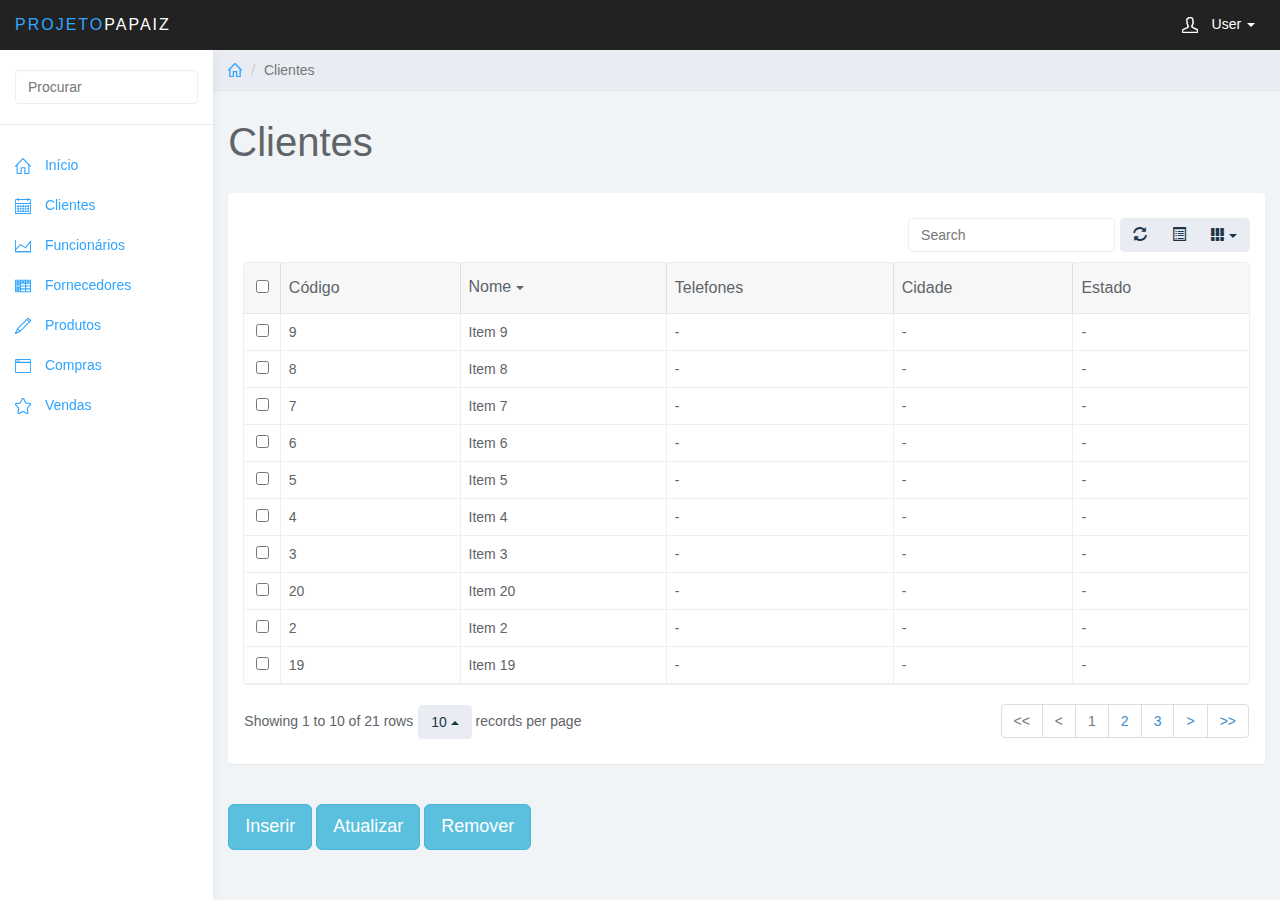
==== clientes.htm @ adccce1f "Primeiro commit: página de clientes sendo construída" ====
﻿<!DOCTYPE html>
<html>
<head>
<meta charset="utf-8">
<meta name="viewport" content="width=device-width, initial-scale=1">
<title>Lumino - Tables</title>

<link href="css/bootstrap.min.css" rel="stylesheet">
<link href="css/datepicker3.css" rel="stylesheet">
<link href="css/bootstrap-table.css" rel="stylesheet">
<link href="css/styles.css" rel="stylesheet">

<!--Icons-->
<script src="js/lumino.glyphs.js"></script>

<!--[if lt IE 9]>
<script src="js/html5shiv.js"></script>
<script src="js/respond.min.js"></script>
<![endif]-->

</head>

<body>
	<nav class="navbar navbar-inverse navbar-fixed-top" role="navigation">
		<div class="container-fluid">
			<div class="navbar-header">
				<button type="button" class="navbar-toggle collapsed" data-toggle="collapse" data-target="#sidebar-collapse">
					<span class="sr-only">Toggle navigation</span>
					<span class="icon-bar"></span>
					<span class="icon-bar"></span>
					<span class="icon-bar"></span>
				</button>
				<a class="navbar-brand" href="#"><span>PROJETO</span>Papaiz</a>
				<ul class="user-menu">
					<li class="dropdown pull-right">
						<a href="#" class="dropdown-toggle" data-toggle="dropdown"><svg class="glyph stroked male-user"><use xlink:href="#stroked-male-user"></use></svg> User <span class="caret"></span></a>
						<ul class="dropdown-menu" role="menu">
							<li><a href="#"><svg class="glyph stroked male-user"><use xlink:href="#stroked-male-user"></use></svg> Profile</a></li>
							<li><a href="#"><svg class="glyph stroked gear"><use xlink:href="#stroked-gear"></use></svg> Settings</a></li>
							<li><a href="#"><svg class="glyph stroked cancel"><use xlink:href="#stroked-cancel"></use></svg> Logout</a></li>
						</ul>
					</li>
				</ul>
			</div>
							
		</div><!-- /.container-fluid -->
	</nav>
		
	<div id="sidebar-collapse" class="col-sm-3 col-lg-2 sidebar">
		<form role="search">
			<div class="form-group">
				<input type="text" class="form-control" placeholder="Procurar">
			</div>
		</form>
		<ul class="nav menu">
			<li><a href="index.html"><svg class="glyph stroked home"><use xlink:href="#stroked-home"></use></svg> Início</a></li>
			<li><a class="active" href="clientes.html"><svg class="glyph stroked calendar"><use xlink:href="#stroked-calendar"></use></svg> Clientes</a></li>
			<li><a href="funcionarios.html"><svg class="glyph stroked line-graph"><use xlink:href="#stroked-line-graph"></use></svg> Funcionários</a></li>
			<li><a href="fornecedores.html"><svg class="glyph stroked table"><use xlink:href="#stroked-table"></use></svg> Fornecedores</a></li>
			<li><a href="produtos.html"><svg class="glyph stroked pencil"><use xlink:href="#stroked-pencil"></use></svg> Produtos</a></li>
			<li><a href="compras.html"><svg class="glyph stroked app-window"><use xlink:href="#stroked-app-window"></use></svg> Compras</a></li>
			<li><a href="vendas.html"><svg class="glyph stroked star"><use xlink:href="#stroked-star"></use></svg> Vendas</a></li>
		</ul>

	</div><!--/.sidebar-->
		
	<div class="col-sm-9 col-sm-offset-3 col-lg-10 col-lg-offset-2 main">			
		<div class="row">
			<ol class="breadcrumb">
				<li><a href="#"><svg class="glyph stroked home"><use xlink:href="#stroked-home"></use></svg></a></li>
				<li class="active">Clientes</li>
			</ol>
		</div><!--/.row-->
		
		<div class="row">
			<div class="col-lg-12">
				<h1 class="page-header">Clientes</h1>
			</div>
		</div><!--/.row-->
				
		
		<div class="row">
			<div class="col-lg-12">
				<div class="panel panel-default">
					<div class="panel-body">
						<table data-toggle="table" data-url="tables/data1.json"  data-show-refresh="true" data-show-toggle="true" data-show-columns="true" data-search="true" data-select-item-name="toolbar1" data-pagination="true" data-sort-name="name" data-sort-order="desc">
						    <thead>
						    <tr>
						        <th data-field="state" data-checkbox="true" >Item ID</th>
						        <th data-field="id" data-sortable="true">Código</th>
						        <th data-field="name"  data-sortable="true">Nome</th>
						        <th data-field="phones" data-sortable="true">Telefones</th>
						        <th data-field="city" data-sortable="true">Cidade</th>
						        <th data-field="state" data-sortable="true">Estado</th>
						    </tr>
						    </thead>
						</table>
					</div>
				</div>
			</div>
		</div><!--/.row-->
		<row class="container">
            <!-- Trigger the modal with a button -->
            <div style="width:auto;" class="row-lg-2">
                <button type="button" class="btn btn-info btn-lg" data-toggle="modal" data-target="#myModal1">Inserir</button>
                <button type="button" class="btn btn-info btn-lg" data-toggle="modal" data-target="#myModal2">Atualizar</button>
                <button type="button" class="btn btn-info btn-lg">Remover</button>
            </div>
            <div class="modal fade" id="myModal1" role="dialog">
                <div class="modal-dialog">
                    <!-- Modal content-->
                    <div class="modal-content">
                        <div class="modal-header">
                            <button type="button" class="close" data-dismiss="modal">&times;</button>
                            <h4 class="modal-title">Novo Cliente</h4>
                        </div>
                        <div class="modal-body">
                            <p>Inserir um cliente</p>
                        </div>
                        <div class="modal-footer">
                            <button type="button" class="btn btn-default" data-dismiss="modal">Cancelar</button>
                        </div>
                    </div>
                </div>
            </div>
            <!-- Modal -->
            <div class="modal fade" id="myModal2" role="dialog">
                <div class="modal-dialog">
                    <!-- Modal content-->
                    <div class="modal-content">
                        <div class="modal-header">
                            <button type="button" class="close" data-dismiss="modal">&times;</button>
                            <h4 class="modal-title">Atualizar Cliente</h4>
                        </div>
                        <div class="modal-body">
                            <p>Alterar os dados de um cliente</p>
                        </div>
                        <div class="modal-footer">
                            <button type="button" class="btn btn-default" data-dismiss="modal">Cancelar</button>
                        </div>
                    </div>
                </div>
            </div>  
        </row><!--/.row-->
						<script>
						    $(function () {
						        $('#hover, #striped, #condensed').click(function () {
						            var classes = 'table';
						
						            if ($('#hover').prop('checked')) {
						                classes += ' table-hover';
						            }
						            if ($('#condensed').prop('checked')) {
						                classes += ' table-condensed';
						            }
						            $('#table-style').bootstrapTable('destroy')
						                .bootstrapTable({
						                    classes: classes,
						                    striped: $('#striped').prop('checked')
						                });
						        });
						    });
						
						    function rowStyle(row, index) {
						        var classes = ['active', 'success', 'info', 'warning', 'danger'];
						
						        if (index % 2 === 0 && index / 2 < classes.length) {
						            return {
						                classes: classes[index / 2]
						            };
						        }
						        return {};
						    };
						    
						    $('tr').click(function() {
						        $(this).toggleClass('info');
						    });
						</script>
					</div>
				</div>
			</div>
		</div><!--/.row-->	
		
		
	</div><!--/.main-->

	<script src="js/jquery-1.11.1.min.js"></script>
	<script src="js/bootstrap.min.js"></script>
	<script src="js/chart.min.js"></script>
	<script src="js/chart-data.js"></script>
	<script src="js/easypiechart.js"></script>
	<script src="js/easypiechart-data.js"></script>
	<script src="js/bootstrap-datepicker.js"></script>
	<script src="js/bootstrap-table.js"></script>
	<script>
		!function ($) {
			$(document).on("click","ul.nav li.parent > a > span.icon", function(){		  
				$(this).find('em:first').toggleClass("glyphicon-minus");	  
			}); 
			$(".sidebar span.icon").find('em:first').addClass("glyphicon-plus");
		}(window.jQuery);

		$(window).on('resize', function () {
		  if ($(window).width() > 768) $('#sidebar-collapse').collapse('show')
		})
		$(window).on('resize', function () {
		  if ($(window).width() <= 767) $('#sidebar-collapse').collapse('hide')
		})
	</script>	
</body>

</html>
---- css/datepicker3.css ----
/*!
 * Datepicker for Bootstrap
 *
 * Copyright 2012 Stefan Petre
 * Improvements by Andrew Rowls
 * Licensed under the Apache License v2.0
 * http://www.apache.org/licenses/LICENSE-2.0
 *
 */
.datepicker {
  padding: 4px;
  border-radius: 4px;
  direction: ltr;
  /*.dow {
		border-top: 1px solid #ddd !important;
	}*/
}
.datepicker-inline {
  width: 220px;
}
.datepicker.datepicker-rtl {
  direction: rtl;
}
.datepicker.datepicker-rtl table tr td span {
  float: right;
}
.datepicker-dropdown {
  top: 0;
  left: 0;
}
.datepicker-dropdown:before {
  content: '';
  display: inline-block;
  border-left: 7px solid transparent;
  border-right: 7px solid transparent;
  border-bottom: 7px solid #ccc;
  border-top: 0;
  border-bottom-color: rgba(0, 0, 0, 0.2);
  position: absolute;
}
.datepicker-dropdown:after {
  content: '';
  display: inline-block;
  border-left: 6px solid transparent;
  border-right: 6px solid transparent;
  border-bottom: 6px solid #fff;
  border-top: 0;
  position: absolute;
}
.datepicker-dropdown.datepicker-orient-left:before {
  left: 6px;
}
.datepicker-dropdown.datepicker-orient-left:after {
  left: 7px;
}
.datepicker-dropdown.datepicker-orient-right:before {
  right: 6px;
}
.datepicker-dropdown.datepicker-orient-right:after {
  right: 7px;
}
.datepicker-dropdown.datepicker-orient-top:before {
  top: -7px;
}
.datepicker-dropdown.datepicker-orient-top:after {
  top: -6px;
}
.datepicker-dropdown.datepicker-orient-bottom:before {
  bottom: -7px;
  border-bottom: 0;
  border-top: 7px solid #999;
}
.datepicker-dropdown.datepicker-orient-bottom:after {
  bottom: -6px;
  border-bottom: 0;
  border-top: 6px solid #fff;
}
.datepicker > div {
  display: none;
}
.datepicker.days div.datepicker-days {
  display: block;
}
.datepicker.months div.datepicker-months {
  display: block;
}
.datepicker.years div.datepicker-years {
  display: block;
}
.datepicker table {
  margin: 0;
  -webkit-touch-callout: none;
  -webkit-user-select: none;
  -khtml-user-select: none;
  -moz-user-select: none;
  -ms-user-select: none;
  user-select: none;
}
.datepicker table tr td,
.datepicker table tr th {
  text-align: center;
  width: 30px;
  height: 30px;
  border-radius: 4px;
  border: none;
}
.table-striped .datepicker table tr td,
.table-striped .datepicker table tr th {
  background-color: transparent;
}
.datepicker table tr td.day:hover,
.datepicker table tr td.day.focused {
  background: #eeeeee;
  cursor: pointer;
}
.datepicker table tr td.old,
.datepicker table tr td.new {
  color: #999999;
}
.datepicker table tr td.disabled,
.datepicker table tr td.disabled:hover {
  background: none;
  color: #999999;
  cursor: default;
}
.datepicker table tr td.today,
.datepicker table tr td.today:hover,
.datepicker table tr td.today.disabled,
.datepicker table tr td.today.disabled:hover {
  color: #000000;
  background-color: #ffdb99;
  border-color: #ffb733;
}
.datepicker table tr td.today:hover,
.datepicker table tr td.today:hover:hover,
.datepicker table tr td.today.disabled:hover,
.datepicker table tr td.today.disabled:hover:hover,
.datepicker table tr td.today:focus,
.datepicker table tr td.today:hover:focus,
.datepicker table tr td.today.disabled:focus,
.datepicker table tr td.today.disabled:hover:focus,
.datepicker table tr td.today:active,
.datepicker table tr td.today:hover:active,
.datepicker table tr td.today.disabled:active,
.datepicker table tr td.today.disabled:hover:active,
.datepicker table tr td.today.active,
.datepicker table tr td.today:hover.active,
.datepicker table tr td.today.disabled.active,
.datepicker table tr td.today.disabled:hover.active,
.open .dropdown-toggle.datepicker table tr td.today,
.open .dropdown-toggle.datepicker table tr td.today:hover,
.open .dropdown-toggle.datepicker table tr td.today.disabled,
.open .dropdown-toggle.datepicker table tr td.today.disabled:hover {
  color: #000000;
  background-color: #ffcd70;
  border-color: #f59e00;
}
.datepicker table tr td.today:active,
.datepicker table tr td.today:hover:active,
.datepicker table tr td.today.disabled:active,
.datepicker table tr td.today.disabled:hover:active,
.datepicker table tr td.today.active,
.datepicker table tr td.today:hover.active,
.datepicker table tr td.today.disabled.active,
.datepicker table tr td.today.disabled:hover.active,
.open .dropdown-toggle.datepicker table tr td.today,
.open .dropdown-toggle.datepicker table tr td.today:hover,
.open .dropdown-toggle.datepicker table tr td.today.disabled,
.open .dropdown-toggle.datepicker table tr td.today.disabled:hover {
  background-image: none;
}
.datepicker table tr td.today.disabled,
.datepicker table tr td.today:hover.disabled,
.datepicker table tr td.today.disabled.disabled,
.datepicker table tr td.today.disabled:hover.disabled,
.datepicker table tr td.today[disabled],
.datepicker table tr td.today:hover[disabled],
.datepicker table tr td.today.disabled[disabled],
.datepicker table tr td.today.disabled:hover[disabled],
fieldset[disabled] .datepicker table tr td.today,
fieldset[disabled] .datepicker table tr td.today:hover,
fieldset[disabled] .datepicker table tr td.today.disabled,
fieldset[disabled] .datepicker table tr td.today.disabled:hover,
.datepicker table tr td.today.disabled:hover,
.datepicker table tr td.today:hover.disabled:hover,
.datepicker table tr td.today.disabled.disabled:hover,
.datepicker table tr td.today.disabled:hover.disabled:hover,
.datepicker table tr td.today[disabled]:hover,
.datepicker table tr td.today:hover[disabled]:hover,
.datepicker table tr td.today.disabled[disabled]:hover,
.datepicker table tr td.today.disabled:hover[disabled]:hover,
fieldset[disabled] .datepicker table tr td.today:hover,
fieldset[disabled] .datepicker table tr td.today:hover:hover,
fieldset[disabled] .datepicker table tr td.today.disabled:hover,
fieldset[disabled] .datepicker table tr td.today.disabled:hover:hover,
.datepicker table tr td.today.disabled:focus,
.datepicker table tr td.today:hover.disabled:focus,
.datepicker table tr td.today.disabled.disabled:focus,
.datepicker table tr td.today.disabled:hover.disabled:focus,
.datepicker table tr td.today[disabled]:focus,
.datepicker table tr td.today:hover[disabled]:focus,
.datepicker table tr td.today.disabled[disabled]:focus,
.datepicker table tr td.today.disabled:hover[disabled]:focus,
fieldset[disabled] .datepicker table tr td.today:focus,
fieldset[disabled] .datepicker table tr td.today:hover:focus,
fieldset[disabled] .datepicker table tr td.today.disabled:focus,
fieldset[disabled] .datepicker table tr td.today.disabled:hover:focus,
.datepicker table tr td.today.disabled:active,
.datepicker table tr td.today:hover.disabled:active,
.datepicker table tr td.today.disabled.disabled:active,
.datepicker table tr td.today.disabled:hover.disabled:active,
.datepicker table tr td.today[disabled]:active,
.datepicker table tr td.today:hover[disabled]:active,
.datepicker table tr td.today.disabled[disabled]:active,
.datepicker table tr td.today.disabled:hover[disabled]:active,
fieldset[disabled] .datepicker table tr td.today:active,
fieldset[disabled] .datepicker table tr td.today:hover:active,
fieldset[disabled] .datepicker table tr td.today.disabled:active,
fieldset[disabled] .datepicker table tr td.today.disabled:hover:active,
.datepicker table tr td.today.disabled.active,
.datepicker table tr td.today:hover.disabled.active,
.datepicker table tr td.today.disabled.disabled.active,
.datepicker table tr td.today.disabled:hover.disabled.active,
.datepicker table tr td.today[disabled].active,
.datepicker table tr td.today:hover[disabled].active,
.datepicker table tr td.today.disabled[disabled].active,
.datepicker table tr td.today.disabled:hover[disabled].active,
fieldset[disabled] .datepicker table tr td.today.active,
fieldset[disabled] .datepicker table tr td.today:hover.active,
fieldset[disabled] .datepicker table tr td.today.disabled.active,
fieldset[disabled] .datepicker table tr td.today.disabled:hover.active {
  background-color: #ffdb99;
  border-color: #ffb733;
}
.datepicker table tr td.today:hover:hover {
  color: #000;
}
.datepicker table tr td.today.active:hover {
  color: #fff;
}
.datepicker table tr td.range,
.datepicker table tr td.range:hover,
.datepicker table tr td.range.disabled,
.datepicker table tr td.range.disabled:hover {
  background: #eeeeee;
  border-radius: 0;
}
.datepicker table tr td.range.today,
.datepicker table tr td.range.today:hover,
.datepicker table tr td.range.today.disabled,
.datepicker table tr td.range.today.disabled:hover {
  color: #000000;
  background-color: #f7ca77;
  border-color: #f1a417;
  border-radius: 0;
}
.datepicker table tr td.range.today:hover,
.datepicker table tr td.range.today:hover:hover,
.datepicker table tr td.range.today.disabled:hover,
.datepicker table tr td.range.today.disabled:hover:hover,
.datepicker table tr td.range.today:focus,
.datepicker table tr td.range.today:hover:focus,
.datepicker table tr td.range.today.disabled:focus,
.datepicker table tr td.range.today.disabled:hover:focus,
.datepicker table tr td.range.today:active,
.datepicker table tr td.range.today:hover:active,
.datepicker table tr td.range.today.disabled:active,
.datepicker table tr td.range.today.disabled:hover:active,
.datepicker table tr td.range.today.active,
.datepicker table tr td.range.today:hover.active,
.datepicker table tr td.range.today.disabled.active,
.datepicker table tr td.range.today.disabled:hover.active,
.open .dropdown-toggle.datepicker table tr td.range.today,
.open .dropdown-toggle.datepicker table tr td.range.today:hover,
.open .dropdown-toggle.datepicker table tr td.range.today.disabled,
.open .dropdown-toggle.datepicker table tr td.range.today.disabled:hover {
  color: #000000;
  background-color: #f4bb51;
  border-color: #bf800c;
}
.datepicker table tr td.range.today:active,
.datepicker table tr td.range.today:hover:active,
.datepicker table tr td.range.today.disabled:active,
.datepicker table tr td.range.today.disabled:hover:active,
.datepicker table tr td.range.today.active,
.datepicker table tr td.range.today:hover.active,
.datepicker table tr td.range.today.disabled.active,
.datepicker table tr td.range.today.disabled:hover.active,
.open .dropdown-toggle.datepicker table tr td.range.today,
.open .dropdown-toggle.datepicker table tr td.range.today:hover,
.open .dropdown-toggle.datepicker table tr td.range.today.disabled,
.open .dropdown-toggle.datepicker table tr td.range.today.disabled:hover {
  background-image: none;
}
.datepicker table tr td.range.today.disabled,
.datepicker table tr td.range.today:hover.disabled,
.datepicker table tr td.range.today.disabled.disabled,
.datepicker table tr td.range.today.disabled:hover.disabled,
.datepicker table tr td.range.today[disabled],
.datepicker table tr td.range.today:hover[disabled],
.datepicker table tr td.range.today.disabled[disabled],
.datepicker table tr td.range.today.disabled:hover[disabled],
fieldset[disabled] .datepicker table tr td.range.today,
fieldset[disabled] .datepicker table tr td.range.today:hover,
fieldset[disabled] .datepicker table tr td.range.today.disabled,
fieldset[disabled] .datepicker table tr td.range.today.disabled:hover,
.datepicker table tr td.range.today.disabled:hover,
.datepicker table tr td.range.today:hover.disabled:hover,
.datepicker table tr td.range.today.disabled.disabled:hover,
.datepicker table tr td.range.today.disabled:hover.disabled:hover,
.datepicker table tr td.range.today[disabled]:hover,
.datepicker table tr td.range.today:hover[disabled]:hover,
.datepicker table tr td.range.today.disabled[disabled]:hover,
.datepicker table tr td.range.today.disabled:hover[disabled]:hover,
fieldset[disabled] .datepicker table tr td.range.today:hover,
fieldset[disabled] .datepicker table tr td.range.today:hover:hover,
fieldset[disabled] .datepicker table tr td.range.today.disabled:hover,
fieldset[disabled] .datepicker table tr td.range.today.disabled:hover:hover,
.datepicker table tr td.range.today.disabled:focus,
.datepicker table tr td.range.today:hover.disabled:focus,
.datepicker table tr td.range.today.disabled.disabled:focus,
.datepicker table tr td.range.today.disabled:hover.disabled:focus,
.datepicker table tr td.range.today[disabled]:focus,
.datepicker table tr td.range.today:hover[disabled]:focus,
.datepicker table tr td.range.today.disabled[disabled]:focus,
.datepicker table tr td.range.today.disabled:hover[disabled]:focus,
fieldset[disabled] .datepicker table tr td.range.today:focus,
fieldset[disabled] .datepicker table tr td.range.today:hover:focus,
fieldset[disabled] .datepicker table tr td.range.today.disabled:focus,
fieldset[disabled] .datepicker table tr td.range.today.disabled:hover:focus,
.datepicker table tr td.range.today.disabled:active,
.datepicker table tr td.range.today:hover.disabled:active,
.datepicker table tr td.range.today.disabled.disabled:active,
.datepicker table tr td.range.today.disabled:hover.disabled:active,
.datepicker table tr td.range.today[disabled]:active,
.datepicker table tr td.range.today:hover[disabled]:active,
.datepicker table tr td.range.today.disabled[disabled]:active,
.datepicker table tr td.range.today.disabled:hover[disabled]:active,
fieldset[disabled] .datepicker table tr td.range.today:active,
fieldset[disabled] .datepicker table tr td.range.today:hover:active,
fieldset[disabled] .datepicker table tr td.range.today.disabled:active,
fieldset[disabled] .datepicker table tr td.range.today.disabled:hover:active,
.datepicker table tr td.range.today.disabled.active,
.datepicker table tr td.range.today:hover.disabled.active,
.datepicker table tr td.range.today.disabled.disabled.active,
.datepicker table tr td.range.today.disabled:hover.disabled.active,
.datepicker table tr td.range.today[disabled].active,
.datepicker table tr td.range.today:hover[disabled].active,
.datepicker table tr td.range.today.disabled[disabled].active,
.datepicker table tr td.range.today.disabled:hover[disabled].active,
fieldset[disabled] .datepicker table tr td.range.today.active,
fieldset[disabled] .datepicker table tr td.range.today:hover.active,
fieldset[disabled] .datepicker table tr td.range.today.disabled.active,
fieldset[disabled] .datepicker table tr td.range.today.disabled:hover.active {
  background-color: #f7ca77;
  border-color: #f1a417;
}
.datepicker table tr td.selected,
.datepicker table tr td.selected:hover,
.datepicker table tr td.selected.disabled,
.datepicker table tr td.selected.disabled:hover {
  color: #ffffff;
  background-color: #999999;
  border-color: #555555;
  text-shadow: 0 -1px 0 rgba(0, 0, 0, 0.25);
}
.datepicker table tr td.selected:hover,
.datepicker table tr td.selected:hover:hover,
.datepicker table tr td.selected.disabled:hover,
.datepicker table tr td.selected.disabled:hover:hover,
.datepicker table tr td.selected:focus,
.datepicker table tr td.selected:hover:focus,
.datepicker table tr td.selected.disabled:focus,
.datepicker table tr td.selected.disabled:hover:focus,
.datepicker table tr td.selected:active,
.datepicker table tr td.selected:hover:active,
.datepicker table tr td.selected.disabled:active,
.datepicker table tr td.selected.disabled:hover:active,
.datepicker table tr td.selected.active,
.datepicker table tr td.selected:hover.active,
.datepicker table tr td.selected.disabled.active,
.datepicker table tr td.selected.disabled:hover.active,
.open .dropdown-toggle.datepicker table tr td.selected,
.open .dropdown-toggle.datepicker table tr td.selected:hover,
.open .dropdown-toggle.datepicker table tr td.selected.disabled,
.open .dropdown-toggle.datepicker table tr td.selected.disabled:hover {
  color: #ffffff;
  background-color: #858585;
  border-color: #373737;
}
.datepicker table tr td.selected:active,
.datepicker table tr td.selected:hover:active,
.datepicker table tr td.selected.disabled:active,
.datepicker table tr td.selected.disabled:hover:active,
.datepicker table tr td.selected.active,
.datepicker table tr td.selected:hover.active,
.datepicker table tr td.selected.disabled.active,
.datepicker table tr td.selected.disabled:hover.active,
.open .dropdown-toggle.datepicker table tr td.selected,
.open .dropdown-toggle.datepicker table tr td.selected:hover,
.open .dropdown-toggle.datepicker table tr td.selected.disabled,
.open .dropdown-toggle.datepicker table tr td.selected.disabled:hover {
  background-image: none;
}
.datepicker table tr td.selected.disabled,
.datepicker table tr td.selected:hover.disabled,
.datepicker table tr td.selected.disabled.disabled,
.datepicker table tr td.selected.disabled:hover.disabled,
.datepicker table tr td.selected[disabled],
.datepicker table tr td.selected:hover[disabled],
.datepicker table tr td.selected.disabled[disabled],
.datepicker table tr td.selected.disabled:hover[disabled],
fieldset[disabled] .datepicker table tr td.selected,
fieldset[disabled] .datepicker table tr td.selected:hover,
fieldset[disabled] .datepicker table tr td.selected.disabled,
fieldset[disabled] .datepicker table tr td.selected.disabled:hover,
.datepicker table tr td.selected.disabled:hover,
.datepicker table tr td.selected:hover.disabled:hover,
.datepicker table tr td.selected.disabled.disabled:hover,
.datepicker table tr td.selected.disabled:hover.disabled:hover,
.datepicker table tr td.selected[disabled]:hover,
.datepicker table tr td.selected:hover[disabled]:hover,
.datepicker table tr td.selected.disabled[disabled]:hover,
.datepicker table tr td.selected.disabled:hover[disabled]:hover,
fieldset[disabled] .datepicker table tr td.selected:hover,
fieldset[disabled] .datepicker table tr td.selected:hover:hover,
fieldset[disabled] .datepicker table tr td.selected.disabled:hover,
fieldset[disabled] .datepicker table tr td.selected.disabled:hover:hover,
.datepicker table tr td.selected.disabled:focus,
.datepicker table tr td.selected:hover.disabled:focus,
.datepicker table tr td.selected.disabled.disabled:focus,
.datepicker table tr td.selected.disabled:hover.disabled:focus,
.datepicker table tr td.selected[disabled]:focus,
.datepicker table tr td.selected:hover[disabled]:focus,
.datepicker table tr td.selected.disabled[disabled]:focus,
.datepicker table tr td.selected.disabled:hover[disabled]:focus,
fieldset[disabled] .datepicker table tr td.selected:focus,
fieldset[disabled] .datepicker table tr td.selected:hover:focus,
fieldset[disabled] .datepicker table tr td.selected.disabled:focus,
fieldset[disabled] .datepicker table tr td.selected.disabled:hover:focus,
.datepicker table tr td.selected.disabled:active,
.datepicker table tr td.selected:hover.disabled:active,
.datepicker table tr td.selected.disabled.disabled:active,
.datepicker table tr td.selected.disabled:hover.disabled:active,
.datepicker table tr td.selected[disabled]:active,
.datepicker table tr td.selected:hover[disabled]:active,
.datepicker table tr td.selected.disabled[disabled]:active,
.datepicker table tr td.selected.disabled:hover[disabled]:active,
fieldset[disabled] .datepicker table tr td.selected:active,
fieldset[disabled] .datepicker table tr td.selected:hover:active,
fieldset[disabled] .datepicker table tr td.selected.disabled:active,
fieldset[disabled] .datepicker table tr td.selected.disabled:hover:active,
.datepicker table tr td.selected.disabled.active,
.datepicker table tr td.selected:hover.disabled.active,
.datepicker table tr td.selected.disabled.disabled.active,
.datepicker table tr td.selected.disabled:hover.disabled.active,
.datepicker table tr td.selected[disabled].active,
.datepicker table tr td.selected:hover[disabled].active,
.datepicker table tr td.selected.disabled[disabled].active,
.datepicker table tr td.selected.disabled:hover[disabled].active,
fieldset[disabled] .datepicker table tr td.selected.active,
fieldset[disabled] .datepicker table tr td.selected:hover.active,
fieldset[disabled] .datepicker table tr td.selected.disabled.active,
fieldset[disabled] .datepicker table tr td.selected.disabled:hover.active {
  background-color: #999999;
  border-color: #555555;
}
.datepicker table tr td.active,
.datepicker table tr td.active:hover,
.datepicker table tr td.active.disabled,
.datepicker table tr td.active.disabled:hover {
  color: #ffffff;
  background-color: #428bca;
  border-color: #357ebd;
  text-shadow: 0 -1px 0 rgba(0, 0, 0, 0.25);
}
.datepicker table tr td.active:hover,
.datepicker table tr td.active:hover:hover,
.datepicker table tr td.active.disabled:hover,
.datepicker table tr td.active.disabled:hover:hover,
.datepicker table tr td.active:focus,
.datepicker table tr td.active:hover:focus,
.datepicker table tr td.active.disabled:focus,
.datepicker table tr td.active.disabled:hover:focus,
.datepicker table tr td.active:active,
.datepicker table tr td.active:hover:active,
.datepicker table tr td.active.disabled:active,
.datepicker table tr td.active.disabled:hover:active,
.datepicker table tr td.active.active,
.datepicker table tr td.active:hover.active,
.datepicker table tr td.active.disabled.active,
.datepicker table tr td.active.disabled:hover.active,
.open .dropdown-toggle.datepicker table tr td.active,
.open .dropdown-toggle.datepicker table tr td.active:hover,
.open .dropdown-toggle.datepicker table tr td.active.disabled,
.open .dropdown-toggle.datepicker table tr td.active.disabled:hover {
  color: #ffffff;
  background-color: #3276b1;
  border-color: #285e8e;
}
.datepicker table tr td.active:active,
.datepicker table tr td.active:hover:active,
.datepicker table tr td.active.disabled:active,
.datepicker table tr td.active.disabled:hover:active,
.datepicker table tr td.active.active,
.datepicker table tr td.active:hover.active,
.datepicker table tr td.active.disabled.active,
.datepicker table tr td.active.disabled:hover.active,
.open .dropdown-toggle.datepicker table tr td.active,
.open .dropdown-toggle.datepicker table tr td.active:hover,
.open .dropdown-toggle.datepicker table tr td.active.disabled,
.open .dropdown-toggle.datepicker table tr td.active.disabled:hover {
  background-image: none;
}
.datepicker table tr td.active.disabled,
.datepicker table tr td.active:hover.disabled,
.datepicker table tr td.active.disabled.disabled,
.datepicker table tr td.active.disabled:hover.disabled,
.datepicker table tr td.active[disabled],
.datepicker table tr td.active:hover[disabled],
.datepicker table tr td.active.disabled[disabled],
.datepicker table tr td.active.disabled:hover[disabled],
fieldset[disabled] .datepicker table tr td.active,
fieldset[disabled] .datepicker table tr td.active:hover,
fieldset[disabled] .datepicker table tr td.active.disabled,
fieldset[disabled] .datepicker table tr td.active.disabled:hover,
.datepicker table tr td.active.disabled:hover,
.datepicker table tr td.active:hover.disabled:hover,
.datepicker table tr td.active.disabled.disabled:hover,
.datepicker table tr td.active.disabled:hover.disabled:hover,
.datepicker table tr td.active[disabled]:hover,
.datepicker table tr td.active:hover[disabled]:hover,
.datepicker table tr td.active.disabled[disabled]:hover,
.datepicker table tr td.active.disabled:hover[disabled]:hover,
fieldset[disabled] .datepicker table tr td.active:hover,
fieldset[disabled] .datepicker table tr td.active:hover:hover,
fieldset[disabled] .datepicker table tr td.active.disabled:hover,
fieldset[disabled] .datepicker table tr td.active.disabled:hover:hover,
.datepicker table tr td.active.disabled:focus,
.datepicker table tr td.active:hover.disabled:focus,
.datepicker table tr td.active.disabled.disabled:focus,
.datepicker table tr td.active.disabled:hover.disabled:focus,
.datepicker table tr td.active[disabled]:focus,
.datepicker table tr td.active:hover[disabled]:focus,
.datepicker table tr td.active.disabled[disabled]:focus,
.datepicker table tr td.active.disabled:hover[disabled]:focus,
fieldset[disabled] .datepicker table tr td.active:focus,
fieldset[disabled] .datepicker table tr td.active:hover:focus,
fieldset[disabled] .datepicker table tr td.active.disabled:focus,
fieldset[disabled] .datepicker table tr td.active.disabled:hover:focus,
.datepicker table tr td.active.disabled:active,
.datepicker table tr td.active:hover.disabled:active,
.datepicker table tr td.active.disabled.disabled:active,
.datepicker table tr td.active.disabled:hover.disabled:active,
.datepicker table tr td.active[disabled]:active,
.datepicker table tr td.active:hover[disabled]:active,
.datepicker table tr td.active.disabled[disabled]:active,
.datepicker table tr td.active.disabled:hover[disabled]:active,
fieldset[disabled] .datepicker table tr td.active:active,
fieldset[disabled] .datepicker table tr td.active:hover:active,
fieldset[disabled] .datepicker table tr td.active.disabled:active,
fieldset[disabled] .datepicker table tr td.active.disabled:hover:active,
.datepicker table tr td.active.disabled.active,
.datepicker table tr td.active:hover.disabled.active,
.datepicker table tr td.active.disabled.disabled.active,
.datepicker table tr td.active.disabled:hover.disabled.active,
.datepicker table tr td.active[disabled].active,
.datepicker table tr td.active:hover[disabled].active,
.datepicker table tr td.active.disabled[disabled].active,
.datepicker table tr td.active.disabled:hover[disabled].active,
fieldset[disabled] .datepicker table tr td.active.active,
fieldset[disabled] .datepicker table tr td.active:hover.active,
fieldset[disabled] .datepicker table tr td.active.disabled.active,
fieldset[disabled] .datepicker table tr td.active.disabled:hover.active {
  background-color: #428bca;
  border-color: #357ebd;
}
.datepicker table tr td span {
  display: block;
  width: 23%;
  height: 54px;
  line-height: 54px;
  float: left;
  margin: 1%;
  cursor: pointer;
  border-radius: 4px;
}
.datepicker table tr td span:hover {
  background: #eeeeee;
}
.datepicker table tr td span.disabled,
.datepicker table tr td span.disabled:hover {
  background: none;
  color: #999999;
  cursor: default;
}
.datepicker table tr td span.active,
.datepicker table tr td span.active:hover,
.datepicker table tr td span.active.disabled,
.datepicker table tr td span.active.disabled:hover {
  color: #ffffff;
  background-color: #428bca;
  border-color: #357ebd;
  text-shadow: 0 -1px 0 rgba(0, 0, 0, 0.25);
}
.datepicker table tr td span.active:hover,
.datepicker table tr td span.active:hover:hover,
.datepicker table tr td span.active.disabled:hover,
.datepicker table tr td span.active.disabled:hover:hover,
.datepicker table tr td span.active:focus,
.datepicker table tr td span.active:hover:focus,
.datepicker table tr td span.active.disabled:focus,
.datepicker table tr td span.active.disabled:hover:focus,
.datepicker table tr td span.active:active,
.datepicker table tr td span.active:hover:active,
.datepicker table tr td span.active.disabled:active,
.datepicker table tr td span.active.disabled:hover:active,
.datepicker table tr td span.active.active,
.datepicker table tr td span.active:hover.active,
.datepicker table tr td span.active.disabled.active,
.datepicker table tr td span.active.disabled:hover.active,
.open .dropdown-toggle.datepicker table tr td span.active,
.open .dropdown-toggle.datepicker table tr td span.active:hover,
.open .dropdown-toggle.datepicker table tr td span.active.disabled,
.open .dropdown-toggle.datepicker table tr td span.active.disabled:hover {
  color: #ffffff;
  background-color: #3276b1;
  border-color: #285e8e;
}
.datepicker table tr td span.active:active,
.datepicker table tr td span.active:hover:active,
.datepicker table tr td span.active.disabled:active,
.datepicker table tr td span.active.disabled:hover:active,
.datepicker table tr td span.active.active,
.datepicker table tr td span.active:hover.active,
.datepicker table tr td span.active.disabled.active,
.datepicker table tr td span.active.disabled:hover.active,
.open .dropdown-toggle.datepicker table tr td span.active,
.open .dropdown-toggle.datepicker table tr td span.active:hover,
.open .dropdown-toggle.datepicker table tr td span.active.disabled,
.open .dropdown-toggle.datepicker table tr td span.active.disabled:hover {
  background-image: none;
}
.datepicker table tr td span.active.disabled,
.datepicker table tr td span.active:hover.disabled,
.datepicker table tr td span.active.disabled.disabled,
.datepicker table tr td span.active.disabled:hover.disabled,
.datepicker table tr td span.active[disabled],
.datepicker table tr td span.active:hover[disabled],
.datepicker table tr td span.active.disabled[disabled],
.datepicker table tr td span.active.disabled:hover[disabled],
fieldset[disabled] .datepicker table tr td span.active,
fieldset[disabled] .datepicker table tr td span.active:hover,
fieldset[disabled] .datepicker table tr td span.active.disabled,
fieldset[disabled] .datepicker table tr td span.active.disabled:hover,
.datepicker table tr td span.active.disabled:hover,
.datepicker table tr td span.active:hover.disabled:hover,
.datepicker table tr td span.active.disabled.disabled:hover,
.datepicker table tr td span.active.disabled:hover.disabled:hover,
.datepicker table tr td span.active[disabled]:hover,
.datepicker table tr td span.active:hover[disabled]:hover,
.datepicker table tr td span.active.disabled[disabled]:hover,
.datepicker table tr td span.active.disabled:hover[disabled]:hover,
fieldset[disabled] .datepicker table tr td span.active:hover,
fieldset[disabled] .datepicker table tr td span.active:hover:hover,
fieldset[disabled] .datepicker table tr td span.active.disabled:hover,
fieldset[disabled] .datepicker table tr td span.active.disabled:hover:hover,
.datepicker table tr td span.active.disabled:focus,
.datepicker table tr td span.active:hover.disabled:focus,
.datepicker table tr td span.active.disabled.disabled:focus,
.datepicker table tr td span.active.disabled:hover.disabled:focus,
.datepicker table tr td span.active[disabled]:focus,
.datepicker table tr td span.active:hover[disabled]:focus,
.datepicker table tr td span.active.disabled[disabled]:focus,
.datepicker table tr td span.active.disabled:hover[disabled]:focus,
fieldset[disabled] .datepicker table tr td span.active:focus,
fieldset[disabled] .datepicker table tr td span.active:hover:focus,
fieldset[disabled] .datepicker table tr td span.active.disabled:focus,
fieldset[disabled] .datepicker table tr td span.active.disabled:hover:focus,
.datepicker table tr td span.active.disabled:active,
.datepicker table tr td span.active:hover.disabled:active,
.datepicker table tr td span.active.disabled.disabled:active,
.datepicker table tr td span.active.disabled:hover.disabled:active,
.datepicker table tr td span.active[disabled]:active,
.datepicker table tr td span.active:hover[disabled]:active,
.datepicker table tr td span.active.disabled[disabled]:active,
.datepicker table tr td span.active.disabled:hover[disabled]:active,
fieldset[disabled] .datepicker table tr td span.active:active,
fieldset[disabled] .datepicker table tr td span.active:hover:active,
fieldset[disabled] .datepicker table tr td span.active.disabled:active,
fieldset[disabled] .datepicker table tr td span.active.disabled:hover:active,
.datepicker table tr td span.active.disabled.active,
.datepicker table tr td span.active:hover.disabled.active,
.datepicker table tr td span.active.disabled.disabled.active,
.datepicker table tr td span.active.disabled:hover.disabled.active,
.datepicker table tr td span.active[disabled].active,
.datepicker table tr td span.active:hover[disabled].active,
.datepicker table tr td span.active.disabled[disabled].active,
.datepicker table tr td span.active.disabled:hover[disabled].active,
fieldset[disabled] .datepicker table tr td span.active.active,
fieldset[disabled] .datepicker table tr td span.active:hover.active,
fieldset[disabled] .datepicker table tr td span.active.disabled.active,
fieldset[disabled] .datepicker table tr td span.active.disabled:hover.active {
  background-color: #428bca;
  border-color: #357ebd;
}
.datepicker table tr td span.old,
.datepicker table tr td span.new {
  color: #999999;
}
.datepicker th.datepicker-switch {
  width: 145px;
}
.datepicker thead tr:first-child th,
.datepicker tfoot tr th {
  cursor: pointer;
}
.datepicker thead tr:first-child th:hover,
.datepicker tfoot tr th:hover {
  background: #eeeeee;
}
.datepicker .cw {
  font-size: 10px;
  width: 12px;
  padding: 0 2px 0 5px;
  vertical-align: middle;
}
.datepicker thead tr:first-child th.cw {
  cursor: default;
  background-color: transparent;
}
.input-group.date .input-group-addon i {
  cursor: pointer;
  width: 16px;
  height: 16px;
}
.input-daterange input {
  text-align: center;
}
.input-daterange input:first-child {
  border-radius: 3px 0 0 3px;
}
.input-daterange input:last-child {
  border-radius: 0 3px 3px 0;
}
.input-daterange .input-group-addon {
  width: auto;
  min-width: 16px;
  padding: 4px 5px;
  font-weight: normal;
  line-height: 1.428571429;
  text-align: center;
  text-shadow: 0 1px 0 #fff;
  vertical-align: middle;
  background-color: #eeeeee;
  border: solid #cccccc;
  border-width: 1px 0;
  margin-left: -5px;
  margin-right: -5px;
}
.datepicker.dropdown-menu {
  position: absolute;
  top: 100%;
  left: 0;
  z-index: 1000;
  float: left;
  display: none;
  min-width: 160px;
  list-style: none;
  background-color: #ffffff;
  border: 1px solid #ccc;
  border: 1px solid rgba(0, 0, 0, 0.2);
  border-radius: 5px;
  -webkit-box-shadow: 0 5px 10px rgba(0, 0, 0, 0.2);
  -moz-box-shadow: 0 5px 10px rgba(0, 0, 0, 0.2);
  box-shadow: 0 5px 10px rgba(0, 0, 0, 0.2);
  -webkit-background-clip: padding-box;
  -moz-background-clip: padding;
  background-clip: padding-box;
  *border-right-width: 2px;
  *border-bottom-width: 2px;
  color: #333333;
  font-family: "Helvetica Neue", Helvetica, Arial, sans-serif;
  font-size: 13px;
  line-height: 1.428571429;
}
.datepicker.dropdown-menu th,
.datepicker.datepicker-inline th,
.datepicker.dropdown-menu td,
.datepicker.datepicker-inline td {
  padding: 0px 5px;
}
---- css/styles.css ----
/*
Lumino Admin Bootstrap Template
Version 1.0
*/


/*Global Styles*/

body {
	background: #f1f4f7;
	padding-top: 50px;
	color: #5f6468;
}

p {
	color: #777;
}

a, a:hover, a:focus {
	color: #30a5ff;
}

h1, h2, h3, h4, h5, h6 {
	color: #5f6468;
}

h1 {
	font-weight: 300;
	font-size: 40px;
}

h2 {
	font-weight: 300;
	margin-bottom: 20px;
}

h3, h4 {
	font-weight: 300;
}

.large {
	font-size: 2em;
}

.text-muted {
	color: #9fadbb;
}

.color-gray { color: #5f6468; }
.color-blue { color: #30a5ff; }
.color-teal { color: #1ebfae; }
.color-orange { color: #ffb53e; }
.color-red { color: #f9243f; }

.bg-primary .glyphicon-remove { color: #5f6468;}
.bg-primary .glyphicon-remove:hover { color: #ef4040;}

.no-padding {
	padding: 0; margin: 0;
}

.glyphicon-xl {
	font-size: 6em;
}

.glyphicon-l {
	font-size: 3em;
}

.glyphicon-m {
	font-size: 1.5em;
}

.glyphicon-s {
	font-size: 0.75em;
}

.form-control {
	border: 1px solid #eee;
	box-shadow: none;
}

.form-control:focus {
	border: 1px solid #30a5ff;
	outline: 0;
	box-shadow: inset 0px 0px 0px 1px #30a5ff;
}

.navbar-header .navbar-brand {
	color: #fff;
	font-size: 16px;
	text-transform: uppercase;
	font-weight: 500;
	letter-spacing: 2px;
}

.navbar-header .navbar-brand span {
	color: #30a5ff;
}

/*Buttons*/

a.btn:hover,
button:hover {
	opacity: 0.8;
}

a.btn:active,
button:active {
	box-shadow: inset 0px 0px 500px rgba(0,0,0,.1);
	opacity: 1;
}

.btn-default,
.btn-default:hover,
.btn-default:focus,
.btn-default:active,
.btn-default.active,
.open > .dropdown-toggle.btn-default,
.btn-default.disabled,
.btn-default[disabled],
fieldset[disabled] .btn-default,
.btn-default.disabled:hover,
.btn-default[disabled]:hover,
fieldset[disabled] .btn-default:hover,
.btn-default.disabled:focus,
.btn-default[disabled]:focus,
fieldset[disabled] .btn-default:focus,
.btn-default.disabled:active,
.btn-default[disabled]:active,
fieldset[disabled] .btn-default:active,
.btn-default.disabled.active,
.btn-default[disabled].active,
fieldset[disabled] .btn-default.active {
	background-color: #e9ecf2;
	border-color: #e9ecf2;
	color: #1b3548;
}

.btn-primary,
.btn-primary:hover,
.btn-primary:focus,
.btn-primary:active,
.btn-primary.active,
.open > .dropdown-toggle.btn-primary,
.btn-primary.disabled,
.btn-primary[disabled],
fieldset[disabled] .btn-primary,
.btn-primary.disabled:hover,
.btn-primary[disabled]:hover,
fieldset[disabled] .btn-primary:hover,
.btn-primary.disabled:focus,
.btn-primary[disabled]:focus,
fieldset[disabled] .btn-primary:focus,
.btn-primary.disabled:active,
.btn-primary[disabled]:active,
fieldset[disabled] .btn-primary:active,
.btn-primary.disabled.active,
.btn-primary[disabled].active,
fieldset[disabled] .btn-primary.active {
	background-color: #30a5ff;
	border-color: #30a5ff;
}

.btn-success,
.btn-success:hover,
.btn-success:focus,
.btn-success:active,
.btn-success.active,
.open > .dropdown-toggle.btn-success,
.btn-success.disabled,
.btn-success[disabled],
fieldset[disabled] .btn-success,
.btn-success.disabled:hover,
.btn-success[disabled]:hover,
fieldset[disabled] .btn-success:hover,
.btn-success.disabled:focus,
.btn-success[disabled]:focus,
fieldset[disabled] .btn-success:focus,
.btn-success.disabled:active,
.btn-success[disabled]:active,
fieldset[disabled] .btn-success:active,
.btn-success.disabled.active,
.btn-success[disabled].active,
fieldset[disabled] .btn-success.active {
	background-color: #8ad919;
	border-color: #8ad919;
}

.btn-warning,
.btn-warning:hover,
.btn-warning:focus,
.btn-warning:active,
.btn-warning.active,
.open > .dropdown-toggle.btn-warning,
.btn-warning.disabled,
.btn-warning[disabled],
fieldset[disabled] .btn-warning,
.btn-warning.disabled:hover,
.btn-warning[disabled]:hover,
fieldset[disabled] .btn-warning:hover,
.btn-warning.disabled:focus,
.btn-warning[disabled]:focus,
fieldset[disabled] .btn-warning:focus,
.btn-warning.disabled:active,
.btn-warning[disabled]:active,
fieldset[disabled] .btn-warning:active,
.btn-warning.disabled.active,
.btn-warning[disabled].active,
fieldset[disabled] .btn-warning.active {
	background-color: #ffb53e;
	border-color: #ffb53e;
}

.btn-danger,
.btn-danger:hover,
.btn-danger:focus,
.btn-danger:active,
.btn-danger.active,
.open > .dropdown-toggle.btn-danger,
.btn-danger.disabled,
.btn-danger[disabled],
fieldset[disabled] .btn-danger,
.btn-danger.disabled:hover,
.btn-danger[disabled]:hover,
fieldset[disabled] .btn-danger:hover,
.btn-danger.disabled:focus,
.btn-danger[disabled]:focus,
fieldset[disabled] .btn-danger:focus,
.btn-danger.disabled:active,
.btn-danger[disabled]:active,
fieldset[disabled] .btn-danger:active,
.btn-danger.disabled.active,
.btn-danger[disabled].active,
fieldset[disabled] .btn-danger.active {
	background-color: #f9243f;
	border-color: #f9243f;
}

/*Backgrounds*/

.bg-primary {
	color: #1b3548;
	background-color: #e9ecf2;
}
a.bg-primary:hover {
	background-color: #e9ecf2;
}
.bg-success {
	color: #fff;
	background-color: #8ad919;
}
a.bg-success:hover {
	background-color: #8ad919;
}
.bg-success a {
	color: rgba(255, 255, 255, .75);
}
.bg-info {
	color: #fff;
	background-color: #30a5ff;
}
a.bg-info:hover {
	background-color: #30a5ff;
}
.bg-info a {
	color: rgba(255, 255, 255, .75);
}
.bg-warning {
	color: #fff;
	background-color: #ffb53e;
}
a.bg-warning:hover {
	background-color: #ffb53e;
}
.bg-warning a {
	color: rgba(255, 255, 255, .75);
}
.bg-danger {
	color: #fff;
	background-color: #f9243f;
}
a.bg-danger:hover {
	background-color: #f9243f;
}
.bg-danger a {
	color: rgba(255, 255, 255, .75);
}

/*Panels*/

.panel {
	border: 0;
}

.panel-heading {
	font-size: 18px;
	font-weight: 300;
	letter-spacing: 0.025em;
	height: 66px;
	line-height: 45px;
}

.panel-default .panel-heading {
	background: #fff;
	border-bottom: 1px solid #eee;
	color: #5f6468;
}

.panel-footer {
	background: #fff;
	border-top: 1px solid #eee;
}

.panel-widget {
	padding: 0;
	position: relative;
}

.panel-widget .panel-footer {
	border: 0;
	text-align: center;
}

.panel-footer .input-group {
	padding: 0px;
	margin: 0 -5px;
}

.panel-footer .input-group-btn:last-child>.btn, 
.panel-footer .input-group-btn:last-child>.btn-group {
	margin: 0;
}

.panel-widget .panel-footer a {
	color: #999;
}

.panel-widget .panel-footer a:hover {
	color: #666;
	text-decoration: none;
}

.panel-blue { background: #30a5ff; color: #fff; }
.panel-teal { background: #1ebfae; color: #fff; }
.panel-orange { background: #ffb53e; color: #fff; }
.panel-red { background: #f9243f; color: #fff; }

.panel-blue .panel-body p,
.panel-teal .panel-body p,
.panel-orange .panel-body p,
.panel-red .panel-body p { 
	color: #fff; 
	color: rgba(255, 255, 255, .8);
}

.panel-blue .panel-heading,
.panel-teal .panel-heading,
.panel-orange .panel-heading,
.panel-red .panel-heading {
	border-bottom: 1px solid rgba(255, 255, 255, .2);
}

.panel-blue .text-muted,
.panel-teal .text-muted,
.panel-orange .text-muted,
.panel-red .text-muted { 
	color: rgba(255, 255, 255, .5); 
}

.dark-overlay {
	background: rgba(0, 0, 0, .05);
	text-align: center;
}

.widget-left {
	height: 80px;
	padding-top: 15px;
	text-align: center;
	border-top-left-radius: 4px;
	border-bottom-left-radius: 4px;
}

.widget-right {
	text-align: left;
	line-height: 1.6em;
	margin: 0px;
	padding: 20px;
	height: 80px;
	color: #999;
	font-weight: 300;
	background: #fff;
	border-top-right-radius: 4px;
	border-bottom-right-radius: 4px;
}

@media (max-width: 768px) {
	.widget-right {
	width: 100%;
	margin: 0;
	text-align: center;
	border-top-left-radius: 0px;
	border-top-right-radius: 0px;
	border-bottom-left-radius: 4px;
	border-bottom-right-radius: 4px;
	}
}

@media (max-width: 768px) {
	.widget-left {
	border-top-left-radius: 4px;
	border-top-right-radius: 4px;
	border-bottom-left-radius: 0px;
	border-bottom-right-radius: 0px;
	}
}

.widget-right .text-muted {
	color: #9fadbb;
}
.widget-right .large {
	color: #5f6468;
}

.panel-blue .widget-left { background: #30a5ff; color: #fff; }
.panel-teal .widget-left { background: #1ebfae; color: #fff; }
.panel-orange .widget-left { background: #ffb53e; color: #fff; }
.panel-red .widget-left { background: #f9243f; color: #fff; }

.panel-widget {
	background: #fff;
}

/*Jumbotron*/

.jumbotron {
	background: #fff;
	border-bottom: 1px solid #eee;
	color: #5f6468;
}

/*Tabs*/

.panel .tabs {
	margin: 0;
	padding: 0;
}

.nav-tabs {
	background: #e9ecf2;
	border: 0;
}

.nav-tabs li a:hover {
	background: #fff;
}

.nav-tabs li a,
.nav-tabs li a:hover,
.nav-tabs li.active a,
.nav-tabs li.active a:hover {
	border: 0;
	padding: 15px 20px;
}

.nav-pills {
	padding: 15px;
	padding-bottom: 0;
}

.nav-pills li a,
.nav-pills li a:hover,
.nav-pills li.active a,
.nav-pills li.active a:hover {
	border: 0;
	padding: 7px 15px;
}

.nav-pills li.active a,
.nav-pills li.active a:hover {
	background: #30a5ff;
}

.tab-content {
	padding: 15px;
}


/*Navbar*/

.navbar {
	border: 0;
}

.navbar input {
	border: 0;
	background: #444;
	color: #fff;
}

.navbar input:focus {
	color: #fff;
	background: #555;
	border: 1px solid #30a5ff;
	outline: 0;
	box-shadow: inset 0px 0px 0px 1px #30a5ff;
}

.user-menu {
	display: inline-block;
	margin-top: 14px;
	margin-right: 10px;
	float: right;
	list-style: none;
	padding: 0;
}

.user-menu a {
	color: #fff;
}

.user-menu a:hover, .user-menu a:focus {
	text-decoration: none;
}

/* Sidebar */

.sidebar {
	display: block;
	background-color: #fff;
	padding: 0;
	display: none;
}

.sidebar form {
	padding: 20px 15px 5px 15px;
	border-bottom: 1px solid #eee;
	margin-bottom: 20px;
}

@media (min-width: 768px) {
	.sidebar {
		display: block;
  		position: fixed;
		top: 50px;
		bottom: 0;
		left: 0;
		z-index: 1000;
		display: block;
		margin: 0;
		padding: 0;
		overflow-x: hidden;
		overflow-y: auto; 
		background-color: #fff;
		box-shadow: 1px 0px 10px rgba(0, 0, 0, .05);
	}
	.navbar-header {
		width: 100%;
	}
}

.sidebar ul.nav a:hover, 
.sidebar ul.nav li.parent ul li a:hover {
	text-decoration: none;
	background-color: #e9ecf2;
}

.sidebar ul.nav .active a, .sidebar ul.nav li.parent a.active,
.sidebar ul.nav .active > a:hover, .sidebar ul.nav li.parent a.active:hover,
.sidebar ul.nav .active > a:focus, .sidebar ul.nav li.parent a.active:focus {
	color: #fff;
	background-color: #30a5ff;
}*/

.sidebar ul.nav ul,
.sidebar ul.nav ul li {
	list-style: none;
	list-style-type: none;
}

.sidebar ul.nav ul.children {
	width: auto;
	padding: 0;
	margin: 0;
	background: #f9f9f9;
}

.sidebar ul.nav ul.children li a {
	height: 40px;
	background: #f9f9f9;
	color: #30a5ff!important;
}

.sidebar ul.nav li.current a {
	background-color: #30a5ff;
	color: #fff!important;
}

.sidebar ul.nav li.parent ul li a {
	border: none;
	display:block;
	padding-left: 30px;
	line-height: 40px;
}


.sidebar span.glyphicon {
	margin-right: 10px;
}

.sidebar ul.nav li.divider {
	border-bottom: 1px solid #eee;
	margin: 20px 0;
}

.sidebar .attribution {
	position: absolute;
	bottom: 0px;
	width: 100%;
	padding: 15px;
	text-align: center;
	border-top: 1px solid #eee;
	font-size: 12px;
}

/*Breadcrumbs*/

.breadcrumb {
	border-radius: 0;
	padding: 10px 15px;
	background: #e9ecf2;
	box-shadow: 0 1px 1px rgba(0, 0, 0, .05);
	margin: 0 ;
}

h1.page-header {
	margin-top: 30px;
	border-bottom: 0;
}

/*Charts*/

.main-chart {
	background: #fff;
}

.easypiechart-panel {
	text-align: center;
	padding: 1px 0;
	margin-bottom: 20px;
}

.placeholder h2 {
	margin-bottom: 0px;
}

.donut {
	width: 100%;
}

.easypiechart {
	position: relative;
	text-align: center;
	width: 120px;
	height: 120px;
	margin: 20px auto 10px auto;
}

.easypiechart .percent {
	display: block;
	position: absolute;
	font-size: 26px;
	top: 38px;
	width: 120px;
}

#easypiechart-blue .percent { color: #30a5ff;}
#easypiechart-teal .percent { color: #1ebfae;}
#easypiechart-orange .percent { color: #ffb53e;}
#easypiechart-red .percent { color: #ef4040;}

/*Calendar Widget*/

#calendar, .datepicker-inline {
	width: 100%;
}

#calendar table {
	width: 100%;
}

.datepicker table tr td.old,
.datepicker table tr td.new {
	color: rgba(255, 255, 255, .50);
}

.datepicker table tr td.active,
.datepicker table tr td.active:hover,
.datepicker table tr td.active.disabled,
.datepicker table tr td.active.disabled:hover,
.datepicker table tr td.active:hover,
.datepicker table tr td.active:hover:hover,
.datepicker table tr td.active.disabled:hover,
.datepicker table tr td.active.disabled:hover:hover,
.datepicker table tr td.active:focus,
.datepicker table tr td.active:hover:focus,
.datepicker table tr td.active.disabled:focus,
.datepicker table tr td.active.disabled:hover:focus,
.datepicker table tr td.active:active,
.datepicker table tr td.active:hover:active,
.datepicker table tr td.active.disabled:active,
.datepicker table tr td.active.disabled:hover:active,
.datepicker table tr td.active.active,
.datepicker table tr td.active:hover.active,
.datepicker table tr td.active.disabled.active,
.datepicker table tr td.active.disabled:hover.active,
.open .dropdown-toggle.datepicker table tr td.active,
.open .dropdown-toggle.datepicker table tr td.active:hover,
.open .dropdown-toggle.datepicker table tr td.active.disabled,
.open .dropdown-toggle.datepicker table tr td.active.disabled:hover {
	color: #ffffff;
	background-color: rgba(0, 0, 0, .5);
	border-color: #285e8e;
}

.datepicker table tr td span:hover,
.datepicker thead tr:first-child th:hover,
.datepicker tfoot tr th:hover,
.datepicker table tr td.day:hover,
.datepicker table tr td.day.focused {
	background: rgba(0, 0, 0, 0.25);
}

.panel-heading .glyphicon {
	margin-right: 10px;
}

/*Todo List Widget*/

.todo-list-item .glyphicon { 
	margin-right:5px; 
	color: #9fadbb; 
}

.todo-list-item .glyphicon:hover { 
	margin-right:5px; 
	color: #1b3548; 
}

.todo-list { 
	padding: 0;
	margin: -15px;
	background: #fff;
	color: #5f6468;
}

#checkbox {
	margin: 0;
}

.todo-list .checkbox { 
	display:inline-block; 
	margin: 0px;
}

.panel-body input[type=checkbox]:checked + label { 
	text-decoration: line-through;
	color: #777; 
}

.todo-list-item {
	list-style: none;
	line-height: 0.9;
	padding: 14px 15px 8px 15px;
}

.todo-list-item:hover, a.todo-list-item:focus {
	text-decoration: none;
	background-color: #f6f6f6;
}

.todo-list-item .trash .glyph:hover {
	color: #ef4040;
}


/*Chat Widget*/

.chat ul {
	list-style: none;
	margin: -15px;
	padding: 15px;
}

.chat ul li {
	margin-bottom: 10px;
	padding: 15px 5px;
	border-bottom: 1px solid #eee;
}

.chat ul li.left .chat-body { margin-left: 100px;}
.chat ul li.right .chat-body { margin-right: 100px;}

.chat ul li .chat-body p {
	margin: 0;
}

.chat ul .glyphicon {
	margin-right: 5px;
}

.chat .panel-body {
	overflow-y: scroll;
	height: 300px;
}

.chat-body small {
	margin-left: 5px;
}

/*Tables*/
.table {
	background: #fff;
}

.fixed-table-container {
	border: 1px solid #eee;
}

.fixed-table-container thead th {
	background: #f7f7f8;
	border-color: #ddd;
	color: #5f6468;
	font-weight: 300;
	font-size: 16px;
}

.fixed-table-container tbody td {
	border: 1px solid #eee;
}

.fixed-table-container tbody td:last-child {
	border-right: none;
}

.table>thead>tr>th {
	border-bottom: 1px solid #e6e7e8;
	vertical-align: middle;
	height: 50px;
}

.fixed-table-pagination .pagination {
    margin-top: 10px;
    margin-bottom: 0px;
}
.fixed-table-pagination .pagination-detail {
	margin-top: 20px;
}

/*Icons*/


.sidebar .glyph, .user-menu .glyph {
	height: 16px;
	width: 16px;
	margin: 0 10px 0 0;
	stroke-width: 3px;
}

.user-menu .glyph {
	stroke-width: 4px;
}

.breadcrumb .glyph {
	height: 14px;
	width: 14px;
	margin: -2px 0 0 0;
	stroke-width: 4px;
}

.alert .glyph, .panel-heading .glyph {
	width: 26px;
	height: 26px;
	margin: 0 10px 0 0;
	stroke-width: 2px;
}

.panel-widget .glyph {
	stroke-width: 2px;
}

.todo-list .glyph {
	width: 14px;
	height: 14px;
	stroke-width: 4px;
	color: #999;
}

.glyph.table {
	background: none;
	border: none;
}

/*Icon Grid*/

.icon-grid div {
	border: 1px solid #ddd;
	margin: 0 0 -1px -1px;
	text-align: center;
	padding: 10px 0 20px 0;
}

.icon-grid svg {
	width: 35%;
	display: block;
	margin: 0 auto;
}

.icon-grid h4 {
	display: none;
}

.icon-grid pre {
	margin: 10px 10px -10px 10px;
	border-radius: 0;
	font-size: 10px;
	border-color: #ddd;
	height: 65px;
	overflow: scroll;
}
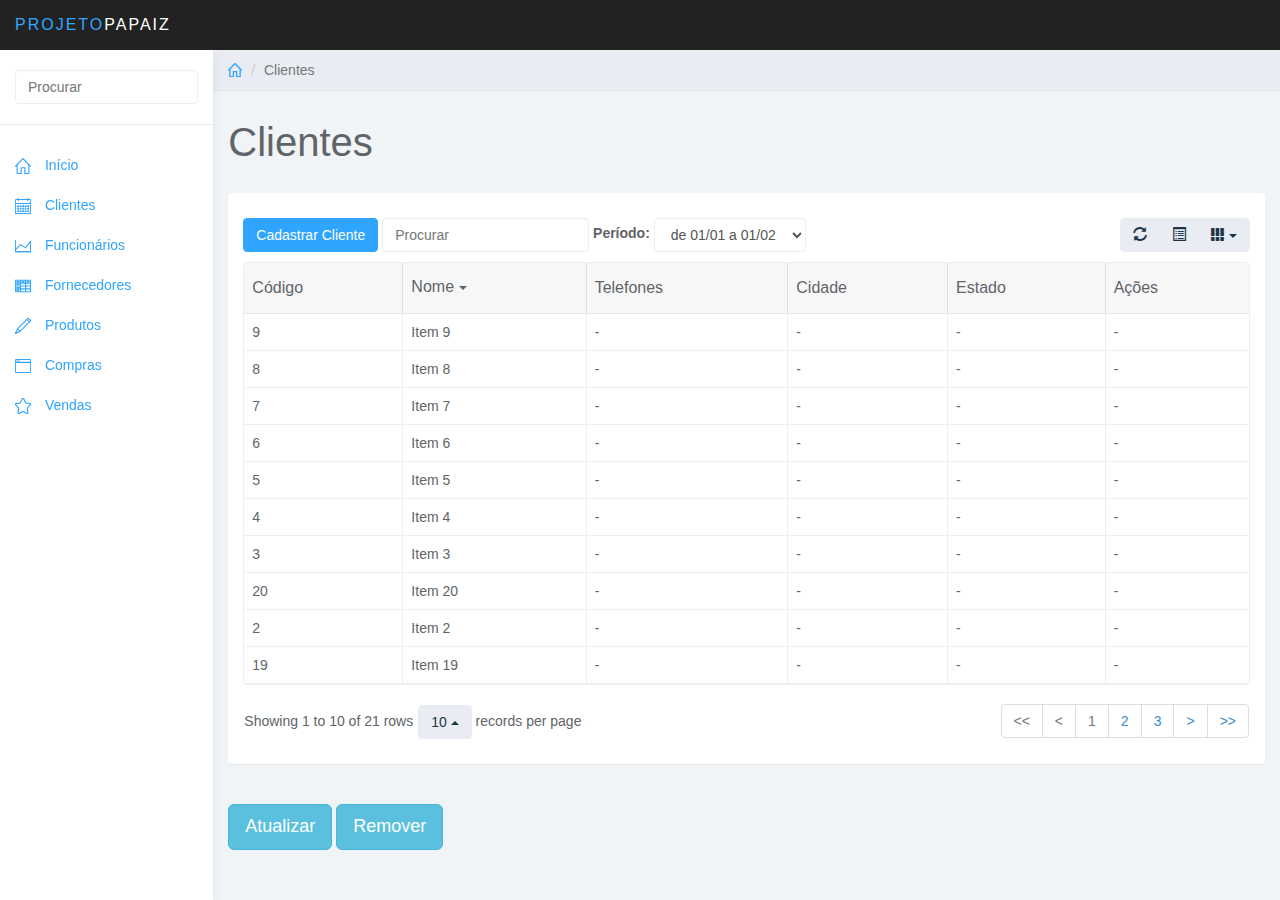
==== commit dd6d3483: "Segundo commit: página de clientes quase pronta, faltam ainda alguns botoes e estilos" ====
--- a/clientes.htm
+++ b/clientes.htm
@@ -3,7 +3,7 @@
 <head>
 <meta charset="utf-8">
 <meta name="viewport" content="width=device-width, initial-scale=1">
-<title>Lumino - Tables</title>
+<title>PP - Clientes</title>
 
 <link href="css/bootstrap.min.css" rel="stylesheet">
 <link href="css/datepicker3.css" rel="stylesheet">
@@ -31,16 +31,6 @@
 					<span class="icon-bar"></span>
 				</button>
 				<a class="navbar-brand" href="#"><span>PROJETO</span>Papaiz</a>
-				<ul class="user-menu">
-					<li class="dropdown pull-right">
-						<a href="#" class="dropdown-toggle" data-toggle="dropdown"><svg class="glyph stroked male-user"><use xlink:href="#stroked-male-user"></use></svg> User <span class="caret"></span></a>
-						<ul class="dropdown-menu" role="menu">
-							<li><a href="#"><svg class="glyph stroked male-user"><use xlink:href="#stroked-male-user"></use></svg> Profile</a></li>
-							<li><a href="#"><svg class="glyph stroked gear"><use xlink:href="#stroked-gear"></use></svg> Settings</a></li>
-							<li><a href="#"><svg class="glyph stroked cancel"><use xlink:href="#stroked-cancel"></use></svg> Logout</a></li>
-						</ul>
-					</li>
-				</ul>
 			</div>
 							
 		</div><!-- /.container-fluid -->
@@ -83,16 +73,31 @@
 			<div class="col-lg-12">
 				<div class="panel panel-default">
 					<div class="panel-body">
-						<table data-toggle="table" data-url="tables/data1.json"  data-show-refresh="true" data-show-toggle="true" data-show-columns="true" data-search="true" data-select-item-name="toolbar1" data-pagination="true" data-sort-name="name" data-sort-order="desc">
-						    <thead>
-						    <tr>
-						        <th data-field="state" data-checkbox="true" >Item ID</th>
-						        <th data-field="id" data-sortable="true">Código</th>
-						        <th data-field="name"  data-sortable="true">Nome</th>
-						        <th data-field="phones" data-sortable="true">Telefones</th>
-						        <th data-field="city" data-sortable="true">Cidade</th>
-						        <th data-field="state" data-sortable="true">Estado</th>
-						    </tr>
+                        <form class="form-inline" style="float:left; margin-top: 10px;">
+                            <button type="button" class="btn btn-primary" data-toggle="modal" data-target="#myModal1">Cadastrar Cliente</button>
+                            <div class="form-group">
+                                <input type="text" class="form-control" placeholder="Procurar">
+                            </div>
+                            <div class="form-group">
+                                <label for="opcoes">Período: </label>
+                            </div>
+                            <select class="form-control" id="opcoes">
+                                <option>de 01/01 a 01/02</option>
+                                <option>de 02/02 a 02/03</option>
+                                <option>de 03/03 a 03/04</option>
+                                <option>de 04/04 a 04/05</option>
+                            </select>
+                        </form>
+                        <table data-toggle="table" data-url="tables/data1.json"  data-show-refresh="true" data-show-toggle="true" data-show-columns="true" data-select-item-name="toolbar1" data-pagination="true" data-sort-name="name" data-sort-order="desc">
+                            <thead>
+						        <tr>
+						            <th data-field="id" data-sortable="true">Código</th>
+						            <th data-field="name"  data-sortable="true">Nome</th>
+						            <th data-field="phones" data-sortable="true">Telefones</th>
+						            <th data-field="city" data-sortable="true">Cidade</th>
+						            <th data-field="state" data-sortable="true">Estado</th>
+                                    <th data-field="actions">Ações</th>
+						        </tr>
 						    </thead>
 						</table>
 					</div>
@@ -102,7 +107,6 @@
 		<row class="container">
             <!-- Trigger the modal with a button -->
             <div style="width:auto;" class="row-lg-2">
-                <button type="button" class="btn btn-info btn-lg" data-toggle="modal" data-target="#myModal1">Inserir</button>
                 <button type="button" class="btn btn-info btn-lg" data-toggle="modal" data-target="#myModal2">Atualizar</button>
                 <button type="button" class="btn btn-info btn-lg">Remover</button>
             </div>
@@ -115,10 +119,70 @@
                             <h4 class="modal-title">Novo Cliente</h4>
                         </div>
                         <div class="modal-body">
-                            <p>Inserir um cliente</p>
+                            <form class="form-horizontal">
+                                <div class="form-group">
+                                    <label for="inputName" class="col-sm-2 control-label">Nome: </label>
+                                    <div class="col-sm-10">
+                                        <input type="text" class="form-control" id="inputName" placeholder="Nome">
+                                    </div>
+                                </div>
+                                <div class="form-group">
+                                    <label for="inputPhone" class="col-sm-2 control-label">Telefone: </label>
+                                    <div class="col-sm-10">
+                                        <input type="number" class="form-control" id="inputPhone" placeholder="Telefone">
+                                    </div>
+                                </div>
+                                <div class="form-group">
+                                    <label for="selectCity" class="col-sm-2 control-label">Cidade: </label>
+                                    <div class="col-sm-10">
+                                        <select class="form-control" id="selectCity">
+                                            <option>1</option>
+                                            <option>1</option>
+                                            <option>1</option>
+                                            <option>1</option>
+                                        </select>
+                                    </div>
+                                </div>
+                                <div class="form-group">
+                                    <label for="selectState" class="col-sm-2 control-label">Estado: </label>
+                                    <div class="col-sm-10">
+                                        <select class="form-control" id="selectState">
+                                            <option>1</option>
+                                            <option>1</option>
+                                            <option>1</option>
+                                            <option>1</option>
+                                        </select>
+                                    </div>
+                                </div>
+                                <div class="form-group">
+                                    <label for="insertAddress" class="col-sm-2 control-label">Endereço: </label>
+                                    <div class="col-sm-10">
+                                        <input type="email" class="form-control" id="insertAddress" placeholder="Endereço">
+                                    </div>
+                                </div>
+                                <div class="form-group">
+                                    <label class="radio-inline">
+                                        <input type="radio" name="inlineRadioOptions" id="radioCPF" value="option1"> CPF
+                                    </label>
+                                    <label class="radio-inline">
+                                        <input type="radio" name="inlineRadioOptions" id="radioCNPJ" value="option2"> CNPJ
+                                    </label>
+                                    <div class="col-sm-10">
+                                        <input type="text" class="form-control" id="CPF/CNPJ">
+                                    </div>
+                                </div>
+                                <div class="form-group">
+                                    <label for="inputEmail" class="col-sm-2 control-label">Email</label>
+                                    <div class="col-sm-10">
+                                        <input type="email" class="form-control" id="inputEmail" placeholder="Email">
+                                    </div>
+                                </div>                                
+                                
+                            </form>
                         </div>
                         <div class="modal-footer">
-                            <button type="button" class="btn btn-default" data-dismiss="modal">Cancelar</button>
+                            <button type="submit" class="btn btn-primary">Cadastrar</button>
+                            <button type="button" class="btn btn-danger" data-dismiss="modal">Cancelar</button>
                         </div>
                     </div>
                 </div>
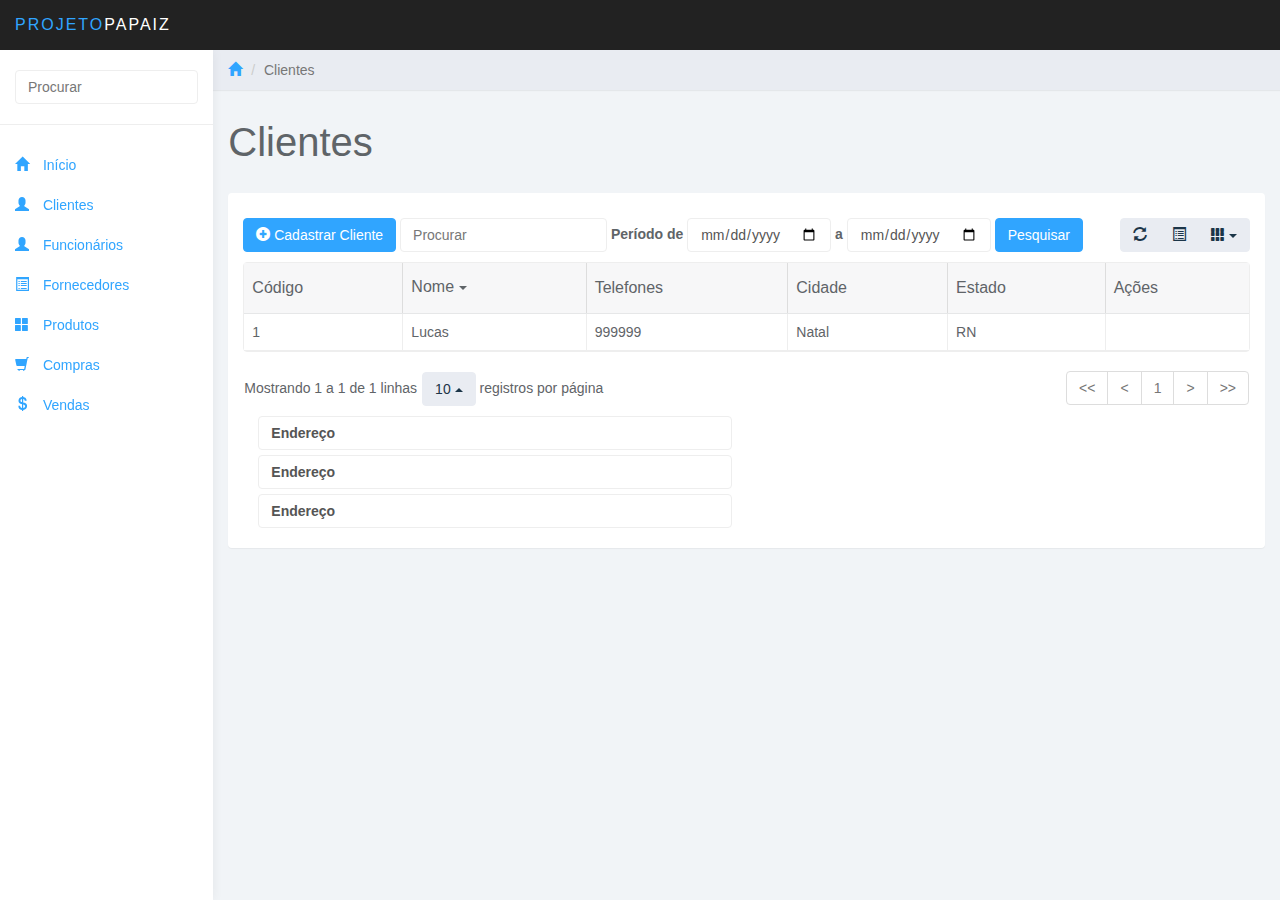
==== commit 03aab553: "Terceiro commit: progresso quase 0" ====
--- a/clientes.htm
+++ b/clientes.htm
@@ -17,6 +17,14 @@
 <script src="js/html5shiv.js"></script>
 <script src="js/respond.min.js"></script>
 <![endif]-->
+<!-- estilo necessário para a seleção de linha da tabela!! -->
+
+<style>
+    tr{
+      -webkit-user-select: none; -moz-user-select: none; -ms-user-select: none; -o-user-select: none; user-select: none;  
+    }
+</style>
+
 
 </head>
 
@@ -43,13 +51,13 @@
 			</div>
 		</form>
 		<ul class="nav menu">
-			<li><a href="index.html"><svg class="glyph stroked home"><use xlink:href="#stroked-home"></use></svg> Início</a></li>
-			<li><a class="active" href="clientes.html"><svg class="glyph stroked calendar"><use xlink:href="#stroked-calendar"></use></svg> Clientes</a></li>
-			<li><a href="funcionarios.html"><svg class="glyph stroked line-graph"><use xlink:href="#stroked-line-graph"></use></svg> Funcionários</a></li>
-			<li><a href="fornecedores.html"><svg class="glyph stroked table"><use xlink:href="#stroked-table"></use></svg> Fornecedores</a></li>
-			<li><a href="produtos.html"><svg class="glyph stroked pencil"><use xlink:href="#stroked-pencil"></use></svg> Produtos</a></li>
-			<li><a href="compras.html"><svg class="glyph stroked app-window"><use xlink:href="#stroked-app-window"></use></svg> Compras</a></li>
-			<li><a href="vendas.html"><svg class="glyph stroked star"><use xlink:href="#stroked-star"></use></svg> Vendas</a></li>
+			<li><a href="index.htm"><span class="glyphicon glyphicon-home" aria-hidden="true"></span> Início</a></li>
+			<li><a class="active" href="clientes.htm"><span class="glyphicon glyphicon-user" aria-hidden="true"></span> Clientes</a></li>
+			<li><a href="funcionarios.html"><span class="glyphicon glyphicon-user" aria-hidden="true"></span> Funcionários</a></li>
+			<li><a href="fornecedores.html"><span class="glyphicon glyphicon-list-alt" aria-hidden="true"></span> Fornecedores</a></li>
+			<li><a href="produtos.html"><span class="glyphicon glyphicon-th-large" aria-hidden="true"></span> Produtos</a></li>
+			<li><a href="compras.html"><span class="glyphicon glyphicon-shopping-cart" aria-hidden="true"></span> Compras</a></li>
+			<li><a href="vendas.html"><span class="glyphicon glyphicon-usd" aria-hidden="true"></span> Vendas</a></li>
 		</ul>
 
 	</div><!--/.sidebar-->
@@ -57,7 +65,7 @@
 	<div class="col-sm-9 col-sm-offset-3 col-lg-10 col-lg-offset-2 main">			
 		<div class="row">
 			<ol class="breadcrumb">
-				<li><a href="#"><svg class="glyph stroked home"><use xlink:href="#stroked-home"></use></svg></a></li>
+				<li><a href="index.htm"><span class="glyphicon glyphicon-home" aria-hidden="true"></span></a></li>
 				<li class="active">Clientes</li>
 			</ol>
 		</div><!--/.row-->
@@ -74,21 +82,19 @@
 				<div class="panel panel-default">
 					<div class="panel-body">
                         <form class="form-inline" style="float:left; margin-top: 10px;">
-                            <button type="button" class="btn btn-primary" data-toggle="modal" data-target="#myModal1">Cadastrar Cliente</button>
+                            <button type="button" class="btn btn-primary" data-toggle="modal" data-target="#myModal1"><span class="glyphicon glyphicon-plus-sign" aria-hidden="true"></span> Cadastrar Cliente</button>
                             <div class="form-group">
                                 <input type="text" class="form-control" placeholder="Procurar">
                             </div>
                             <div class="form-group">
-                                <label for="opcoes">Período: </label>
+                                <label for="opcoesde">Período de </label>
+                                <input type="date" class="form-control" id="opcoesde">
+                                <label for="opcoesa">a</label>
+                                <input type="date" class="form-control" id="opçoesa">
                             </div>
-                            <select class="form-control" id="opcoes">
-                                <option>de 01/01 a 01/02</option>
-                                <option>de 02/02 a 02/03</option>
-                                <option>de 03/03 a 03/04</option>
-                                <option>de 04/04 a 04/05</option>
-                            </select>
+                            <submit type="button" class="btn btn-primary"> Pesquisar </submit>
                         </form>
-                        <table data-toggle="table" data-url="tables/data1.json"  data-show-refresh="true" data-show-toggle="true" data-show-columns="true" data-select-item-name="toolbar1" data-pagination="true" data-sort-name="name" data-sort-order="desc">
+                        <table id="mytable" data-toggle="table" data-url="tables/data1.json"  data-show-refresh="true" data-show-toggle="true" data-show-columns="true" data-select-item-name="toolbar1" data-pagination="true" data-sort-name="name" data-sort-order="desc">
                             <thead>
 						        <tr>
 						            <th data-field="id" data-sortable="true">Código</th>
@@ -99,24 +105,32 @@
                                     <th data-field="actions">Ações</th>
 						        </tr>
 						    </thead>
+						    <tbody>
+						        <td>1</td>
+						        <td>Lucas</td>
+						        <td>999999</td>
+						        <td>Natal</td>
+						        <td>RN</td>
+						        <td><span class="glyphicon glyphicon-plus-pencil" aria-hidden="true"> </span></td>
+						    </tbody>
 						</table>
+						<div class="col-md-6">
+						    <label class="form-control">Endereço</label>
+						    <label class="form-control">Endereço</label>
+						    <label class="form-control">Endereço</label>
+						</div>
 					</div>
 				</div>
 			</div>
 		</div><!--/.row-->
 		<row class="container">
-            <!-- Trigger the modal with a button -->
-            <div style="width:auto;" class="row-lg-2">
-                <button type="button" class="btn btn-info btn-lg" data-toggle="modal" data-target="#myModal2">Atualizar</button>
-                <button type="button" class="btn btn-info btn-lg">Remover</button>
-            </div>
             <div class="modal fade" id="myModal1" role="dialog">
                 <div class="modal-dialog">
                     <!-- Modal content-->
                     <div class="modal-content">
                         <div class="modal-header">
                             <button type="button" class="close" data-dismiss="modal">&times;</button>
-                            <h4 class="modal-title">Novo Cliente</h4>
+                            <h4 class="modal-title">Editar Cliente</h4>
                         </div>
                         <div class="modal-body">
                             <form class="form-horizontal">
@@ -176,8 +190,7 @@
                                     <div class="col-sm-10">
                                         <input type="email" class="form-control" id="inputEmail" placeholder="Email">
                                     </div>
-                                </div>                                
-                                
+                                </div>      
                             </form>
                         </div>
                         <div class="modal-footer">
@@ -194,19 +207,83 @@
                     <div class="modal-content">
                         <div class="modal-header">
                             <button type="button" class="close" data-dismiss="modal">&times;</button>
-                            <h4 class="modal-title">Atualizar Cliente</h4>
+                            <h4 class="modal-title">Novo Cliente</h4>
                         </div>
                         <div class="modal-body">
-                            <p>Alterar os dados de um cliente</p>
+                            <form class="form-horizontal">
+                                <div class="form-group">
+                                    <label for="inputName" class="col-sm-2 control-label">Nome: </label>
+                                    <div class="col-sm-10">
+                                        <input type="text" class="form-control" id="Text1" placeholder="Nome">
+                                    </div>
+                                </div>
+                                <div class="form-group">
+                                    <label for="inputPhone" class="col-sm-2 control-label">Telefone: </label>
+                                    <div class="col-sm-10">
+                                        <input type="text" class="form-control" id="Number1" placeholder="Telefone">
+                                    </div>
+                                </div>
+                                <div class="form-group">
+                                    <label for="selectCity" class="col-sm-2 control-label">Cidade: </label>
+                                    <div class="col-sm-10">
+                                        <select class="form-control" id="select1">
+                                            <option>1</option>
+                                            <option>1</option>
+                                            <option>1</option>
+                                            <option>1</option>
+                                        </select>
+                                    </div>
+                                </div>
+                                <div class="form-group">
+                                    <label for="selectState" class="col-sm-2 control-label">Estado: </label>
+                                    <div class="col-sm-10">
+                                        <select class="form-control" id="select2">
+                                            <option>1</option>
+                                            <option>1</option>
+                                            <option>1</option>
+                                            <option>1</option>
+                                        </select>
+                                    </div>
+                                </div>
+                                <div class="form-group">
+                                    <label for="insertAddress" class="col-sm-2 control-label">Endereço: </label>
+                                    <div class="col-sm-10">
+                                        <input type="email" class="form-control" id="Email1" placeholder="Endereço">
+                                    </div>
+                                </div>
+                                <div class="form-group">
+                                    <label class="radio-inline">
+                                        <input type="radio" name="inlineRadioOptions" id="radio1" value="option1"> CPF
+                                    </label>
+                                    <label class="radio-inline">
+                                        <input type="radio" name="inlineRadioOptions" id="radio2" value="option2"> CNPJ
+                                    </label>
+                                    <div class="col-sm-10">
+                                        <input type="text" class="form-control" id="Text2">
+                                    </div>
+                                </div>
+                                <div class="form-group">
+                                    <label for="inputEmail" class="col-sm-2 control-label">Email</label>
+                                    <div class="col-sm-10">
+                                        <input type="email" class="form-control" id="Email2" placeholder="Email">
+                                    </div>
+                                </div>                                
+                                
+                            </form>
                         </div>
                         <div class="modal-footer">
-                            <button type="button" class="btn btn-default" data-dismiss="modal">Cancelar</button>
+                            <button type="submit" class="btn btn-primary">Cadastrar</button>
+                            <button type="button" class="btn btn-danger" data-dismiss="modal">Cancelar</button>
                         </div>
                     </div>
                 </div>
             </div>  
         </row><!--/.row-->
 						<script>
+						    $("#mytable > tbody > tr").on("click", function(e) {
+						        $(this).siblings().removeClass("info");
+						        $(this).toggleClass("info");
+						    });
 						    $(function () {
 						        $('#hover, #striped, #condensed').click(function () {
 						            var classes = 'table';
@@ -247,7 +324,7 @@
 		
 		
 	</div><!--/.main-->
-
+    
 	<script src="js/jquery-1.11.1.min.js"></script>
 	<script src="js/bootstrap.min.js"></script>
 	<script src="js/chart.min.js"></script>
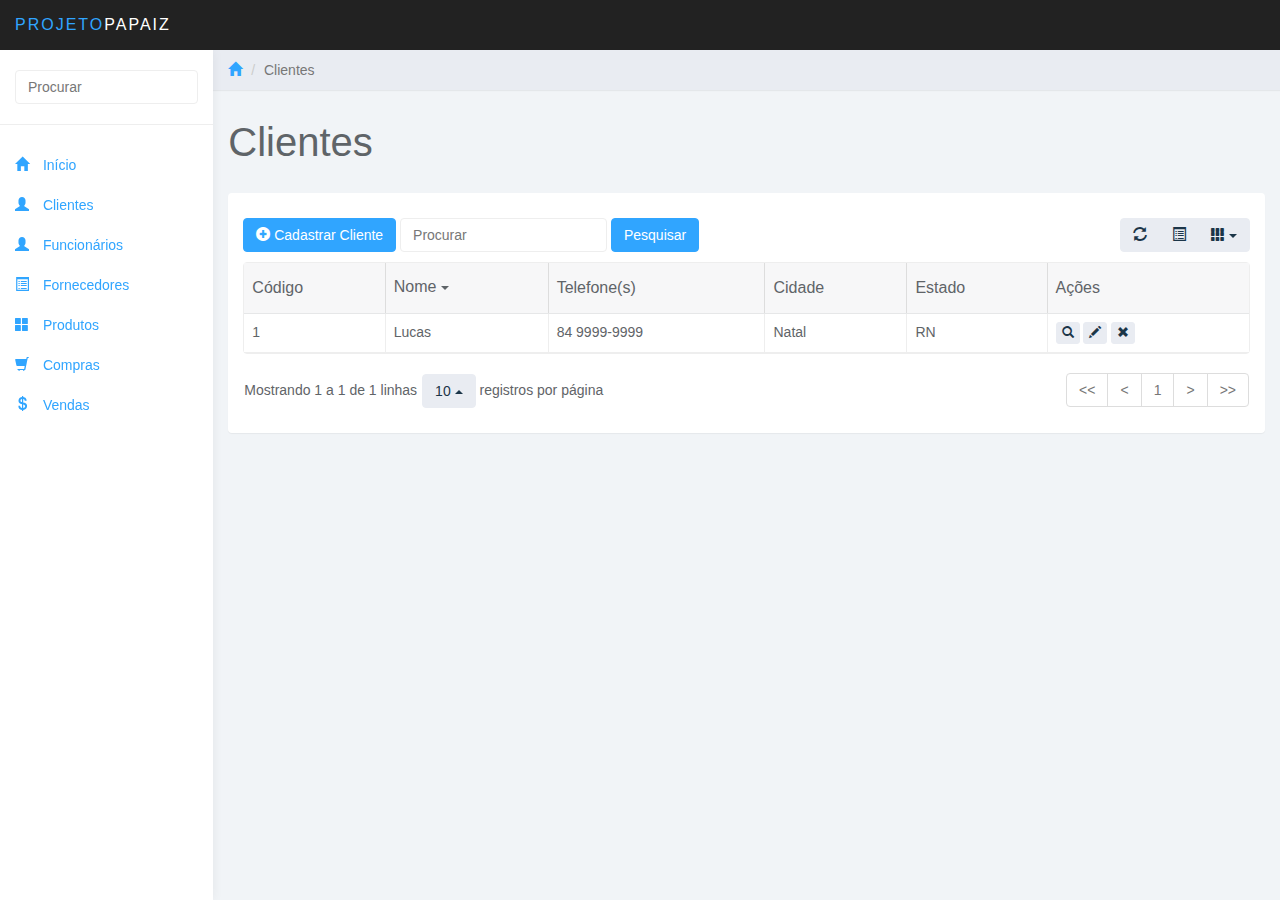
==== commit 3e8f7d09: "icones de ações, link com os modals, esconder campos desnecessários para a página" ====
--- a/clientes.htm
+++ b/clientes.htm
@@ -82,11 +82,13 @@
 				<div class="panel panel-default">
 					<div class="panel-body">
                         <form class="form-inline" style="float:left; margin-top: 10px;">
-                            <button type="button" class="btn btn-primary" data-toggle="modal" data-target="#myModal1"><span class="glyphicon glyphicon-plus-sign" aria-hidden="true"></span> Cadastrar Cliente</button>
+                            <button type="button" class="btn btn-primary" data-toggle="modal" data-target="#myModal2">
+				<span class="glyphicon glyphicon-plus-sign" aria-hidden="true"></span> Cadastrar Cliente
+			    </button>
                             <div class="form-group">
                                 <input type="text" class="form-control" placeholder="Procurar">
                             </div>
-                            <div class="form-group">
+                            <div class="form-group hide">
                                 <label for="opcoesde">Período de </label>
                                 <input type="date" class="form-control" id="opcoesde">
                                 <label for="opcoesa">a</label>
@@ -99,7 +101,7 @@
 						        <tr>
 						            <th data-field="id" data-sortable="true">Código</th>
 						            <th data-field="name"  data-sortable="true">Nome</th>
-						            <th data-field="phones" data-sortable="true">Telefones</th>
+						            <th data-field="phones" data-sortable="true">Telefone(s)</th>
 						            <th data-field="city" data-sortable="true">Cidade</th>
 						            <th data-field="state" data-sortable="true">Estado</th>
                                     <th data-field="actions">Ações</th>
@@ -108,17 +110,22 @@
 						    <tbody>
 						        <td>1</td>
 						        <td>Lucas</td>
-						        <td>999999</td>
+						        <td>84 9999-9999</td>
 						        <td>Natal</td>
 						        <td>RN</td>
-						        <td><span class="glyphicon glyphicon-plus-pencil" aria-hidden="true"> </span></td>
+						        <td>
+								<a class="btn btn-default btn-xs" href="#" role="button">
+									<span class="glyphicon glyphicon-search" aria-hidden="true"></span>
+								</a>
+								<a class="btn btn-default btn-xs" data-toggle="modal" data-target="#myModal1" href="#" role="button">
+									<span class="glyphicon glyphicon-pencil" aria-hidden="true"></span>
+								</a>
+								<a class="btn btn-default btn-xs" href="#" role="button">
+									<span class="glyphicon glyphicon-remove" aria-hidden="true"></span>
+								</a>
+							</td>
 						    </tbody>
 						</table>
-						<div class="col-md-6">
-						    <label class="form-control">Endereço</label>
-						    <label class="form-control">Endereço</label>
-						    <label class="form-control">Endereço</label>
-						</div>
 					</div>
 				</div>
 			</div>
@@ -350,4 +357,4 @@
 	</script>	
 </body>
 
-</html>+</html>
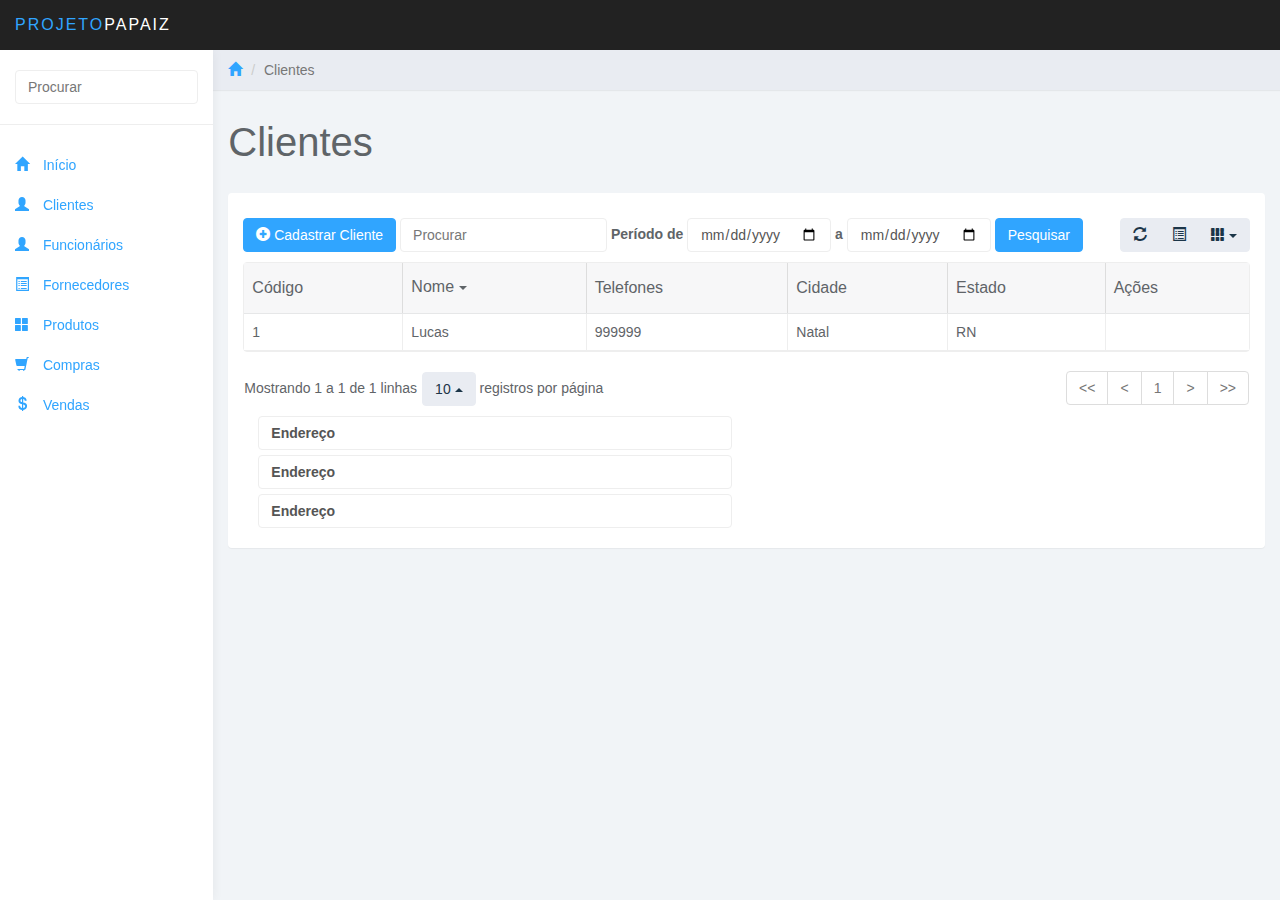
==== commit 5527963e: "Quarto commit: construção da página de vendas, quase concluída (versão de lucas)" ====
--- a/clientes.htm
+++ b/clientes.htm
@@ -21,7 +21,16 @@
 
 <style>
     tr{
-      -webkit-user-select: none; -moz-user-select: none; -ms-user-select: none; -o-user-select: none; user-select: none;  
+      -webkit-user-select: none;
+      -moz-user-select: none;
+      -ms-user-select: none;
+      -o-user-select: none;
+      user-select: none;  
+    }
+    .ativo
+    {
+        background-color: #00F;
+        color: white;
     }
 </style>
 
@@ -82,13 +91,11 @@
 				<div class="panel panel-default">
 					<div class="panel-body">
                         <form class="form-inline" style="float:left; margin-top: 10px;">
-                            <button type="button" class="btn btn-primary" data-toggle="modal" data-target="#myModal2">
-				<span class="glyphicon glyphicon-plus-sign" aria-hidden="true"></span> Cadastrar Cliente
-			    </button>
+                            <button type="button" class="btn btn-primary" data-toggle="modal" data-target="#myModal1"><span class="glyphicon glyphicon-plus-sign" aria-hidden="true"></span> Cadastrar Cliente</button>
                             <div class="form-group">
                                 <input type="text" class="form-control" placeholder="Procurar">
                             </div>
-                            <div class="form-group hide">
+                            <div class="form-group">
                                 <label for="opcoesde">Período de </label>
                                 <input type="date" class="form-control" id="opcoesde">
                                 <label for="opcoesa">a</label>
@@ -101,7 +108,7 @@
 						        <tr>
 						            <th data-field="id" data-sortable="true">Código</th>
 						            <th data-field="name"  data-sortable="true">Nome</th>
-						            <th data-field="phones" data-sortable="true">Telefone(s)</th>
+						            <th data-field="phones" data-sortable="true">Telefones</th>
 						            <th data-field="city" data-sortable="true">Cidade</th>
 						            <th data-field="state" data-sortable="true">Estado</th>
                                     <th data-field="actions">Ações</th>
@@ -110,22 +117,17 @@
 						    <tbody>
 						        <td>1</td>
 						        <td>Lucas</td>
-						        <td>84 9999-9999</td>
+						        <td>999999</td>
 						        <td>Natal</td>
 						        <td>RN</td>
-						        <td>
-								<a class="btn btn-default btn-xs" href="#" role="button">
-									<span class="glyphicon glyphicon-search" aria-hidden="true"></span>
-								</a>
-								<a class="btn btn-default btn-xs" data-toggle="modal" data-target="#myModal1" href="#" role="button">
-									<span class="glyphicon glyphicon-pencil" aria-hidden="true"></span>
-								</a>
-								<a class="btn btn-default btn-xs" href="#" role="button">
-									<span class="glyphicon glyphicon-remove" aria-hidden="true"></span>
-								</a>
-							</td>
+						        <td><span class="glyphicon glyphicon-plus-pencil" aria-hidden="true"> </span></td>
 						    </tbody>
 						</table>
+						<div class="col-md-6">
+						    <label class="form-control">Endereço</label>
+						    <label class="form-control">Endereço</label>
+						    <label class="form-control">Endereço</label>
+						</div>
 					</div>
 				</div>
 			</div>
@@ -288,8 +290,8 @@
         </row><!--/.row-->
 						<script>
 						    $("#mytable > tbody > tr").on("click", function(e) {
-						        $(this).siblings().removeClass("info");
-						        $(this).toggleClass("info");
+						        $(this).siblings().removeClass("ativo");
+						        $(this).toggleClass("ativo");
 						    });
 						    $(function () {
 						        $('#hover, #striped, #condensed').click(function () {
@@ -357,4 +359,4 @@
 	</script>	
 </body>
 
-</html>
+</html>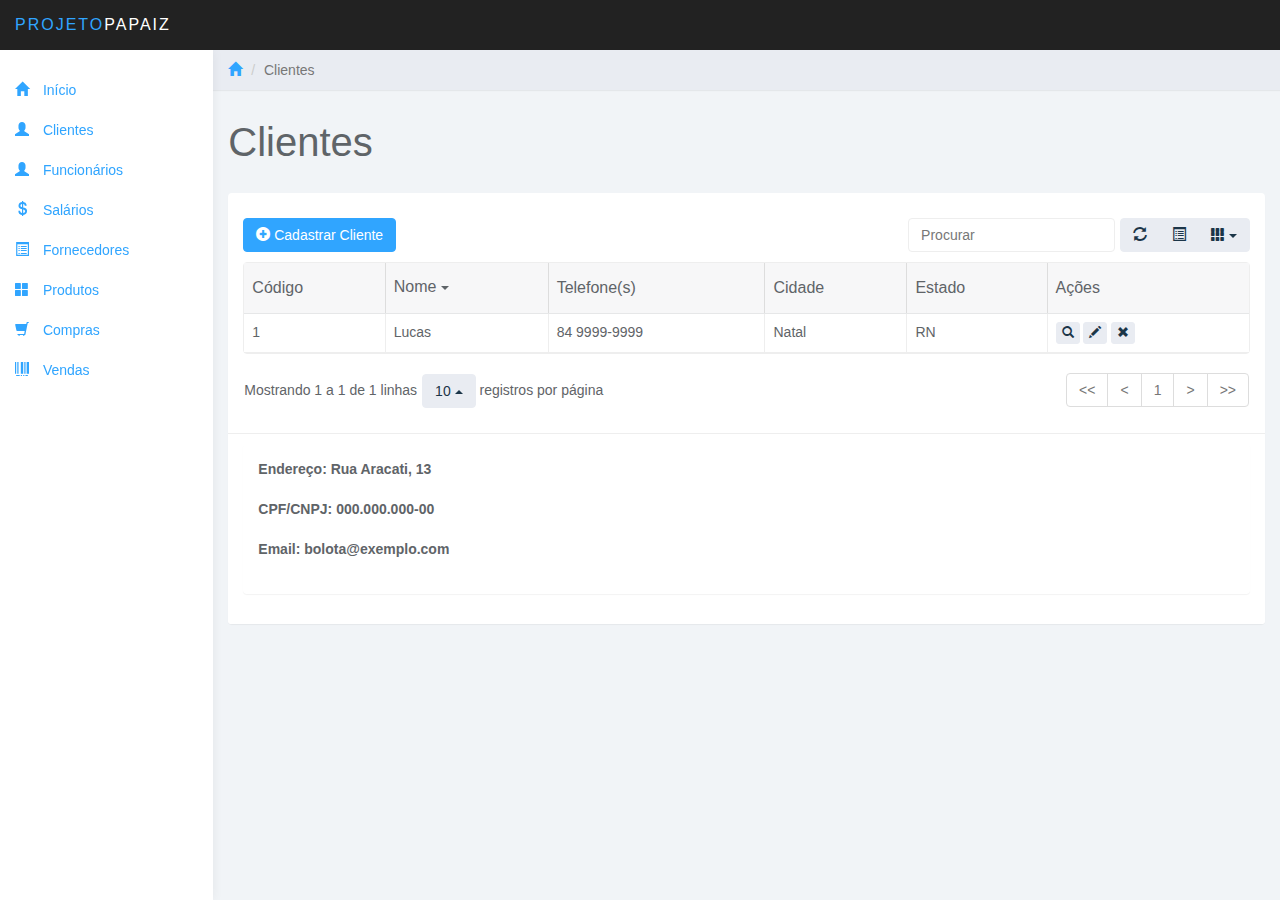
==== commit d46b78af: "Décimo primeiro commit: ajustes nas tabelas de todas as páginas, ajustes na estrutura das páginas 'C" ====
--- a/clientes.htm
+++ b/clientes.htm
@@ -17,21 +17,7 @@
 <script src="js/html5shiv.js"></script>
 <script src="js/respond.min.js"></script>
 <![endif]-->
-<!-- estilo necessário para a seleção de linha da tabela!! -->
-
-<style>
-    tr{
-      -webkit-user-select: none;
-      -moz-user-select: none;
-      -ms-user-select: none;
-      -o-user-select: none;
-      user-select: none;  
-    }
-    .ativo
-    {
-        background-color: #00F;
-        color: white;
-    }
+
 </style>
 
 
@@ -53,23 +39,25 @@
 		</div><!-- /.container-fluid -->
 	</nav>
 		
-	<div id="sidebar-collapse" class="col-sm-3 col-lg-2 sidebar">
-		<form role="search">
-			<div class="form-group">
-				<input type="text" class="form-control" placeholder="Procurar">
-			</div>
-		</form>
-		<ul class="nav menu">
-			<li><a href="index.htm"><span class="glyphicon glyphicon-home" aria-hidden="true"></span> Início</a></li>
-			<li><a class="active" href="clientes.htm"><span class="glyphicon glyphicon-user" aria-hidden="true"></span> Clientes</a></li>
-			<li><a href="funcionarios.html"><span class="glyphicon glyphicon-user" aria-hidden="true"></span> Funcionários</a></li>
-			<li><a href="fornecedores.html"><span class="glyphicon glyphicon-list-alt" aria-hidden="true"></span> Fornecedores</a></li>
-			<li><a href="produtos.html"><span class="glyphicon glyphicon-th-large" aria-hidden="true"></span> Produtos</a></li>
-			<li><a href="compras.html"><span class="glyphicon glyphicon-shopping-cart" aria-hidden="true"></span> Compras</a></li>
-			<li><a href="vendas.html"><span class="glyphicon glyphicon-usd" aria-hidden="true"></span> Vendas</a></li>
-		</ul>
-
-	</div><!--/.sidebar-->
+    <div id="sidebar-collapse" class="col-sm-3 col-lg-2 sidebar">
+        <form class="hidden" role="search">
+            <div class="form-group">
+                <input type="text" class="form-control" placeholder="Procurar">
+            </div>
+        </form>
+        <br />
+        <ul class="nav menu">
+            <li><a href="index.htm"><span class="glyphicon glyphicon-home" aria-hidden="true"></span> Início</a></li>
+            <li><a href="clientes.htm"><span class="glyphicon glyphicon-user" aria-hidden="true"></span> Clientes</a></li>
+            <li><a href="funcionarios.htm"><span class="glyphicon glyphicon-user" aria-hidden="true"></span> Funcionários</a></li>
+            <li><a href="salarios.htm"><span class="glyphicon glyphicon-usd" aria-hidden="true"></span> Salários</a></li>
+            <li><a href="fornecedores.htm"><span class="glyphicon glyphicon-list-alt" aria-hidden="true"></span> Fornecedores</a></li>
+            <li><a href="produtos.htm"><span class="glyphicon glyphicon-th-large" aria-hidden="true"></span> Produtos</a></li>
+            <li><a href="compras.htm"><span class="glyphicon glyphicon-shopping-cart" aria-hidden="true"></span> Compras</a></li>
+            <li><a class="active" href="vendas.htm"><span class="glyphicon glyphicon-barcode" aria-hidden="true"></span> Vendas</a></li>
+        </ul>
+
+    </div><!--/.sidebar-->
 		
 	<div class="col-sm-9 col-sm-offset-3 col-lg-10 col-lg-offset-2 main">			
 		<div class="row">
@@ -91,24 +79,16 @@
 				<div class="panel panel-default">
 					<div class="panel-body">
                         <form class="form-inline" style="float:left; margin-top: 10px;">
-                            <button type="button" class="btn btn-primary" data-toggle="modal" data-target="#myModal1"><span class="glyphicon glyphicon-plus-sign" aria-hidden="true"></span> Cadastrar Cliente</button>
-                            <div class="form-group">
-                                <input type="text" class="form-control" placeholder="Procurar">
-                            </div>
-                            <div class="form-group">
-                                <label for="opcoesde">Período de </label>
-                                <input type="date" class="form-control" id="opcoesde">
-                                <label for="opcoesa">a</label>
-                                <input type="date" class="form-control" id="opçoesa">
-                            </div>
-                            <submit type="button" class="btn btn-primary"> Pesquisar </submit>
+                            <button type="button" class="btn btn-primary" data-toggle="modal" data-target="#myModal2">
+                                <span class="glyphicon glyphicon-plus-sign" aria-hidden="true"></span> Cadastrar Cliente
+			                </button>
                         </form>
-                        <table id="mytable" data-toggle="table" data-url="tables/data1.json"  data-show-refresh="true" data-show-toggle="true" data-show-columns="true" data-select-item-name="toolbar1" data-pagination="true" data-sort-name="name" data-sort-order="desc">
+                        <table id="mytable" data-search="true" data-toggle="table" data-url="tables/data1.json"  data-show-refresh="true" data-show-toggle="true" data-show-columns="true" data-select-item-name="toolbar1" data-pagination="true" data-sort-name="name" data-sort-order="desc">
                             <thead>
 						        <tr>
 						            <th data-field="id" data-sortable="true">Código</th>
 						            <th data-field="name"  data-sortable="true">Nome</th>
-						            <th data-field="phones" data-sortable="true">Telefones</th>
+						            <th data-field="phones" data-sortable="true">Telefone(s)</th>
 						            <th data-field="city" data-sortable="true">Cidade</th>
 						            <th data-field="state" data-sortable="true">Estado</th>
                                     <th data-field="actions">Ações</th>
@@ -117,18 +97,41 @@
 						    <tbody>
 						        <td>1</td>
 						        <td>Lucas</td>
-						        <td>999999</td>
+						        <td>84 9999-9999</td>
 						        <td>Natal</td>
 						        <td>RN</td>
-						        <td><span class="glyphicon glyphicon-plus-pencil" aria-hidden="true"> </span></td>
+						        <td>
+								    <a class="btn btn-default btn-xs" href="#" role="button">
+									    <span class="glyphicon glyphicon-search" aria-hidden="true"></span>
+								    </a>
+								    <a class="btn btn-default btn-xs" data-toggle="modal" data-target="#myModal1" href="#" role="button">
+									    <span class="glyphicon glyphicon-pencil" aria-hidden="true"></span>
+								    </a>
+								    <a class="btn btn-default btn-xs" href="#" role="button">
+									    <span class="glyphicon glyphicon-remove" aria-hidden="true"></span>
+								    </a>
+							    </td>
 						    </tbody>
 						</table>
-						<div class="col-md-6">
-						    <label class="form-control">Endereço</label>
-						    <label class="form-control">Endereço</label>
-						    <label class="form-control">Endereço</label>
-						</div>
 					</div>
+                    <div class="panel-footer">
+                        <div class="panel panel-default">
+                            <div class="panel-body">
+                                <div class="form-group">
+                                    <label>Endereço:  </label>
+                                    <label>Rua Aracati, 13</label>
+                                </div>
+                                <div class="form-group">
+                                    <label>CPF/CNPJ: </label>
+                                    <label class="">000.000.000-00</label>
+                                </div>
+                                <div class="form-group">
+                                    <label>Email: </label>
+                                    <label>bolota@exemplo.com</label>
+                                </div>
+                            </div>
+                        </div>
+                    </div>
 				</div>
 			</div>
 		</div><!--/.row-->
@@ -178,20 +181,25 @@
                                     </div>
                                 </div>
                                 <div class="form-group">
+                                    <label for="optionCPF" class="col-sm-2 control-label">
+                                        <input type="radio" name="optionsRadios" id="optionCPF" value="CPF"/> CPF: 
+                                    </label>
+                                    <div class="col-sm-10">
+                                        <input type="email" class="form-control" id="insertCPF" placeholder="CPF">
+                                    </div>
+                                </div>
+                                <div class="form-group">
+                                    <label for="optionCNPJ" class="col-sm-2 control-label">
+                                        <input type="radio" name="optionsRadios" id="optionCNPJ" value="CNPJ"/>CNPJ: 
+                                    </label>
+                                    <div class="col-sm-10">
+                                        <input type="email" class="form-control" id="insertCNPJ" placeholder="CNPJ">
+                                    </div>
+                                </div>
+                                <div class="form-group">
                                     <label for="insertAddress" class="col-sm-2 control-label">Endereço: </label>
                                     <div class="col-sm-10">
                                         <input type="email" class="form-control" id="insertAddress" placeholder="Endereço">
-                                    </div>
-                                </div>
-                                <div class="form-group">
-                                    <label class="radio-inline">
-                                        <input type="radio" name="inlineRadioOptions" id="radioCPF" value="option1"> CPF
-                                    </label>
-                                    <label class="radio-inline">
-                                        <input type="radio" name="inlineRadioOptions" id="radioCNPJ" value="option2"> CNPJ
-                                    </label>
-                                    <div class="col-sm-10">
-                                        <input type="text" class="form-control" id="CPF/CNPJ">
                                     </div>
                                 </div>
                                 <div class="form-group">
@@ -203,7 +211,7 @@
                             </form>
                         </div>
                         <div class="modal-footer">
-                            <button type="submit" class="btn btn-primary">Cadastrar</button>
+                            <button type="submit" class="btn btn-primary">Salvar</button>
                             <button type="button" class="btn btn-danger" data-dismiss="modal">Cancelar</button>
                         </div>
                     </div>
@@ -261,14 +269,19 @@
                                     </div>
                                 </div>
                                 <div class="form-group">
-                                    <label class="radio-inline">
-                                        <input type="radio" name="inlineRadioOptions" id="radio1" value="option1"> CPF
+                                    <label for="optionCPF" class="col-sm-2 control-label">
+                                        <input type="radio" name="optionsRadios" id="optionCPF" value="CPF" /> CPF:
                                     </label>
-                                    <label class="radio-inline">
-                                        <input type="radio" name="inlineRadioOptions" id="radio2" value="option2"> CNPJ
+                                    <div class="col-sm-10">
+                                        <input type="email" class="form-control" id="insertCPF" placeholder="CPF">
+                                    </div>
+                                </div>
+                                <div class="form-group">
+                                    <label for="optionCNPJ" class="col-sm-2 control-label">
+                                        <input type="radio" name="optionsRadios" id="optionCNPJ" value="CNPJ" />CNPJ:
                                     </label>
                                     <div class="col-sm-10">
-                                        <input type="text" class="form-control" id="Text2">
+                                        <input type="email" class="form-control" id="insertCNPJ" placeholder="CPF">
                                     </div>
                                 </div>
                                 <div class="form-group">
@@ -289,10 +302,6 @@
             </div>  
         </row><!--/.row-->
 						<script>
-						    $("#mytable > tbody > tr").on("click", function(e) {
-						        $(this).siblings().removeClass("ativo");
-						        $(this).toggleClass("ativo");
-						    });
 						    $(function () {
 						        $('#hover, #striped, #condensed').click(function () {
 						            var classes = 'table';
@@ -321,10 +330,6 @@
 						        }
 						        return {};
 						    };
-						    
-						    $('tr').click(function() {
-						        $(this).toggleClass('info');
-						    });
 						</script>
 					</div>
 				</div>
@@ -359,4 +364,4 @@
 	</script>	
 </body>
 
-</html>+</html>
--- a/css/styles.css
+++ b/css/styles.css
@@ -437,6 +437,7 @@
 	background: #fff;
 	border-bottom: 1px solid #eee;
 	color: #5f6468;
+	height: 360px;
 }
 
 /*Tabs*/
@@ -928,12 +929,59 @@
 	height: 65px;
 	overflow: scroll;
 }
-
-
-
-
-
-
-
-
-
+/*modificações nyl*/
+#botcad
+{margin-bottom: 10px;}
+#produtos
+{
+
+background-color: transparent;
+
+height: 210px;
+
+width: 160px;
+
+text-align: center;
+
+border-radius: 10px;
+
+border: solid #999999 1px;
+}
+#produtos:hover
+{
+	box-shadow: inset 0px 0px 10px #2377F1; 
+  border-radius: 20px;  
+}
+#centpro
+{
+
+height: 1000px;
+
+padding: 10px;
+}
+
+#imgpro{
+    height: 130px;
+    /* display: list-item; */
+    width: 90px;
+}
+#nomepro{
+display: inline-block;margin-top: 23px;cursor: pointer;}
+#carrinho{
+    margin-top: 180px;
+    display: inline-block;
+    position: absolute;
+    margin-left: 30px;
+    cursor: pointer;
+}
+#quantcar{
+	text-align: center;
+	width:42px;}
+#cep{
+    width: 95px;
+    display: inline;
+}
+
+
+
+
